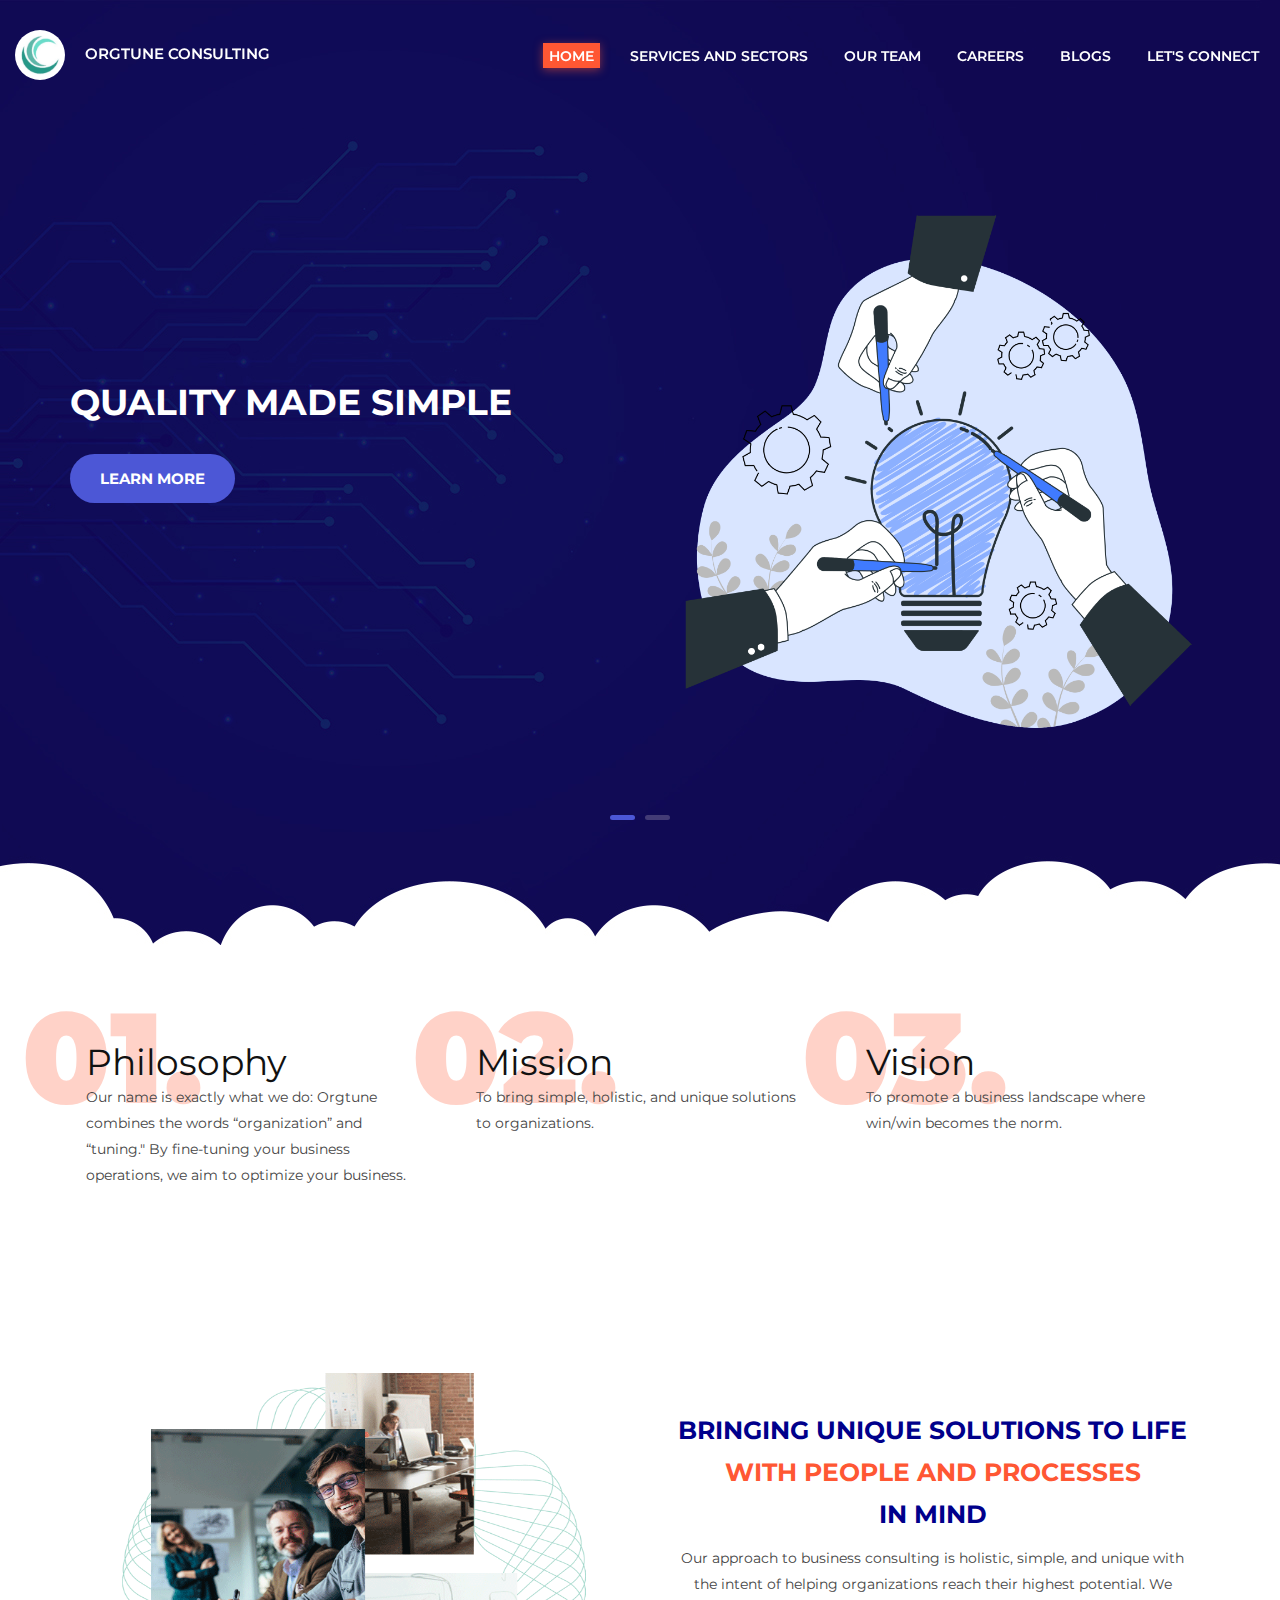
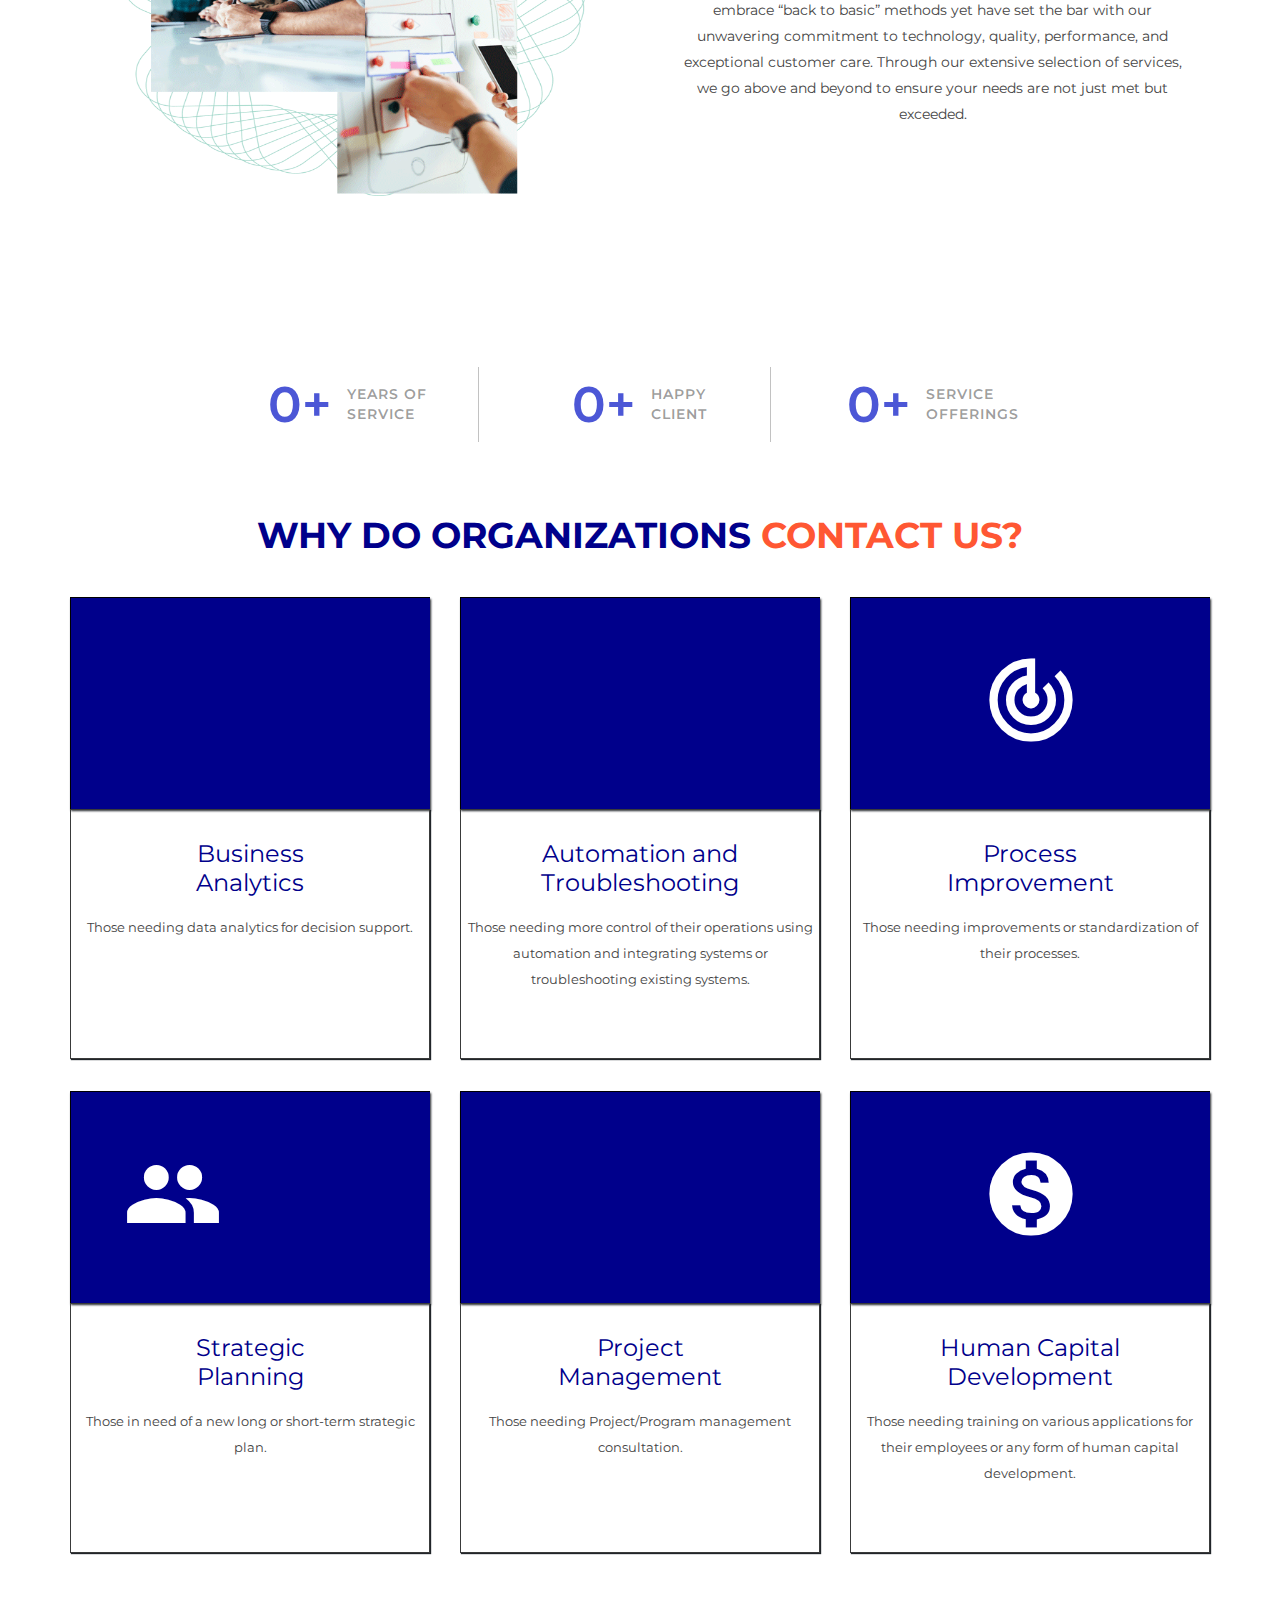
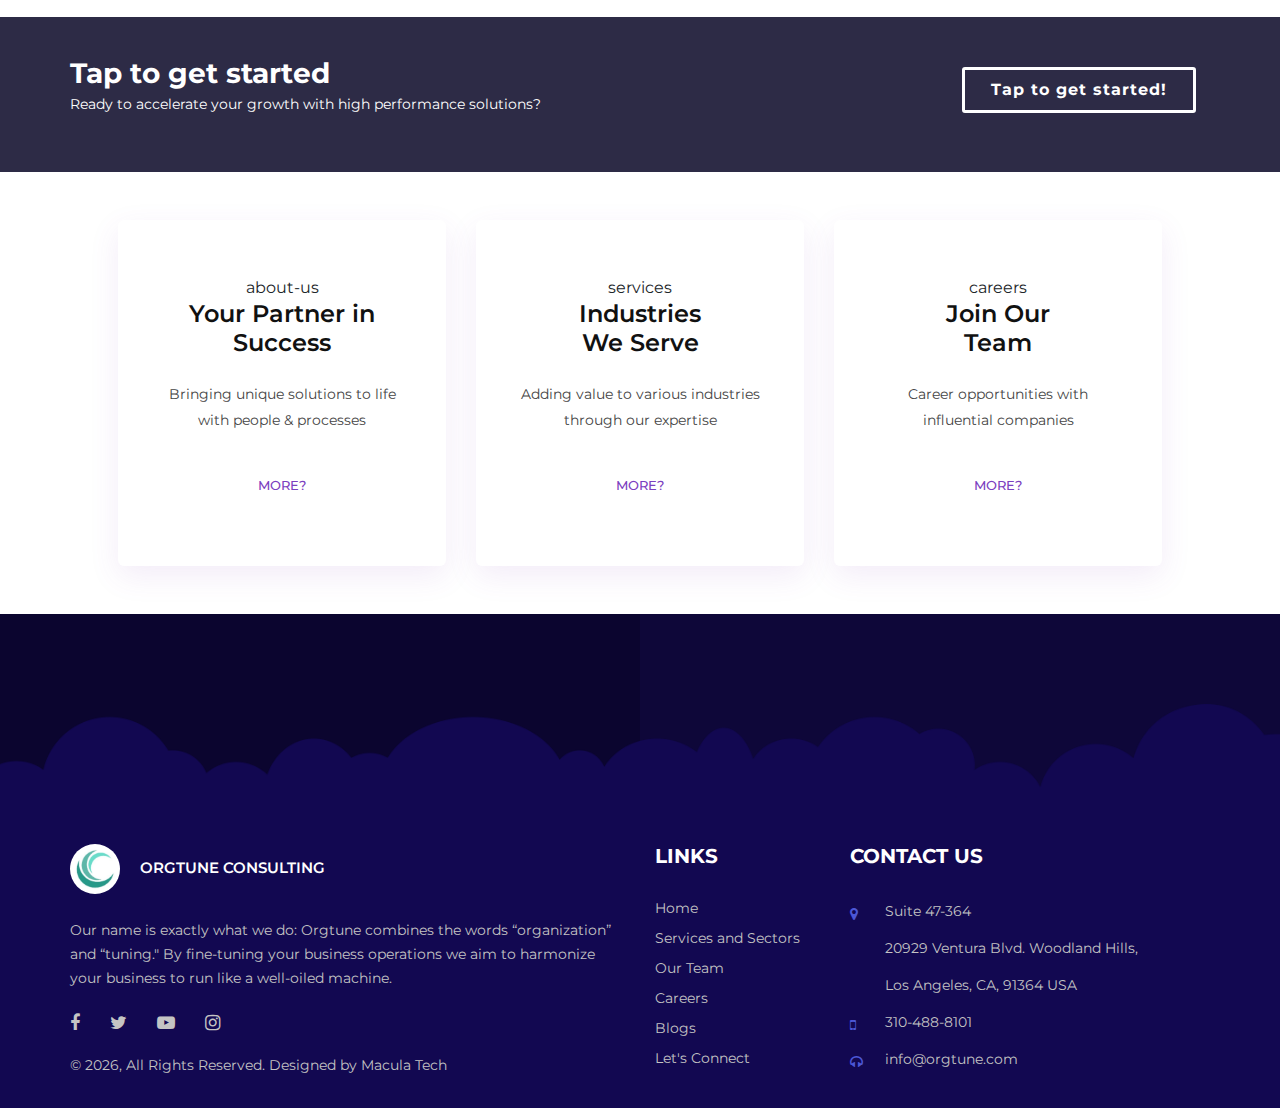
==== index.html @ 77f20c77 "Add files via upload" ====
<!DOCTYPE html>
<html lang="zxx">

<head>
  <meta charset="UTF-8" />
  <meta name="viewport" content="width=device-width, initial-scale=1.0" />
  <meta http-equiv="X-UA-Compatible" content="ie=edge" />
  <title>Home | Orgtune Consulting</title>
  <link rel="canonical" href="https://www.orgtune.com" />
  <link rel="icon" type="image/x-icon" href="/img/favicon.ico">
  <meta property="og:title" content="Home | Orgtune Consulting" />
  <meta property="og:url" content="https://www.orgtune.com" />
  <meta property="og:site_name" content="Orgtune Consulting" />
  <meta property="og:type" content="website" />

  <!-- Google Font -->
  <link href="https://fonts.googleapis.com/css?family=Montserrat:400,500,600,700,800,900&display=swap"
    rel="stylesheet" />
  <link href="https://fonts.googleapis.com/icon?family=Material+Icons" rel="stylesheet">


  <!-- Css Styles -->
  <link rel="stylesheet" href="css/bootstrap.min.css" type="text/css" />
  <link rel="stylesheet" href="css/font-awesome.min.css" type="text/css" />
  <link rel="stylesheet" href="css/elegant-icons.css" type="text/css" />
  <link rel="stylesheet" href="css/flaticon.css" type="text/css" />
  <link rel="stylesheet" href="css/owl.carousel.min.css" type="text/css" />
  <link rel="stylesheet" href="css/slicknav.min.css" type="text/css" />
  <link href="lib/ionicons/css/ionicons.min.css" rel="stylesheet">
  <link rel="stylesheet" href="css/about.css" type="text/css" />
  <link rel="stylesheet" href="css/style2.css" type="text/css" />
</head>

<body>
  <!-- Page Preloder -->
  <div id="preloder">
    <div class="loader"></div>
  </div>

  <!-- Offcanvas Menu Begin -->
  <div class="offcanvas__menu__overlay"></div>
  <div class="offcanvas__menu__wrapper">
    <div class="canvas__close">
      <span class="fa fa-times-circle-o"></span>
    </div>
    <div class="offcanvas__logo">
      <!-- <a href="#"><img src="img/logo.jpg" alt="" /></a> -->
    </div>
    <nav class="offcanvas__menu mobile-menu">
      <ul>
        <li class="active"><a href="/">Home</a></li>
        <!-- <li><a href="./about.html">About</a></li> -->
        <li><a href="./sectors.html">Services and Sectors</a></li>
        <li><a href="./our-team.html">Our Team</a></li>
        <li><a href="./careers.html">Careers</a></li>
        <li><a href="./blogs.html">Blogs</a></li>
        <li><a href="./contact.html">let's connect</a></li>
      </ul>
    </nav>
    <div id="mobile-menu-wrap"></div>
  </div>
  <!-- Offcanvas Menu End -->

  <!-- Header Section Begin -->
  <header class="header-section">
    <div class="custom-container">
      <div class="row">
        <div class="col-lg-4 col-md-5">
          <div class="header__logo">
            <a href="/"><img src="img/logo.jpg" alt="" /></a>
            <span>ORGTUNE CONSULTING</span>
          </div>
        </div>
        <div class="col-lg-8 col-md-7 d-flex align-items-center justify-content-end">
          <nav class="header__menu">
            <ul>
              <li class="active"><a href="/">Home</a></li>
              <!-- <li><a href="./about.html">About</a></li> -->
              <li><a href="./sectors.html">Services and Sectors</a></li>
              <li><a href="./our-team.html">Our Team</a></li>
              <li><a href="./careers.html">Careers</a></li>
              <li><a href="./blogs.html">Blogs</a></li>
              <li><a href="./contact.html">Let's Connect</a></li>
            </ul>
          </nav>
        </div>
      </div>
      <div class="canvas__open">
        <span class="fa fa-bars"></span>
      </div>
    </div>
  </header>
  <!-- Header End -->

  <!-- Hero Section Begin -->
  <section class="hero-section">
    <div class="hero__slider owl-carousel">
      <div class="hero__item set-bg" data-setbg="img/hero/hero-1.jpg">
        <div class="container">
          <div class="row">
            <div class="col-lg-6">
              <div class="hero__text">
                <h2>
                  Quality Made Simple<br />
                </h2>
                <a href="/contact.html" class="primary-btn">Learn More</a>
              </div>
            </div>
            <div class="col-lg-6">
              <div class="hero__img">
                <img src="img/hero/hero-right-2.png" alt="" />
              </div>
            </div>
          </div>
        </div>
      </div>
      <div class="hero__item set-bg" data-setbg="img/hero/hero-1.jpg">
        <div class="container">
          <div class="row">
            <div class="col-lg-6">
              <div class="hero__text">
                <h2>
                  “organization” and ,<br />
                  “tuning"
                </h2>
                <a href="/contact.html" class="primary-btn">Learn More</a>
              </div>
            </div>
            <div class="col-lg-6">
              <div class="hero__img">
                <img src="img/hero/hero-right.png" alt="" />
              </div>
            </div>
          </div>
        </div>
      </div>
    </div>
  </section>
  <!-- Hero Section End -->

  <!-- site section -->
  <section class="site-section">
    <div class="container">
      <div class="row">
        <div class="col-md-6 col-lg-4">
          <div class="p-3 box-with-humber">
            <div class="number-behind">01.</div>
            <h2>Philosophy</h2>
            <p>Our name is exactly what we do: Orgtune combines the words “organization” and “tuning." By fine-tuning
              your business operations, we aim to optimize your business.</p>
          </div>
        </div>

        <div class="col-md-6 col-lg-4">
          <div class="p-3 box-with-humber">
            <div class="number-behind">02.</div>
            <h2>Mission</h2>
            <p>To bring simple, holistic, and unique solutions to organizations.</p>
          </div>
        </div>

        <div class="col-md-6 col-lg-4">
          <div class="p-3 box-with-humber">
            <div class="number-behind">03.</div>
            <h2>Vision</h2>
            <p>To promote a business landscape where win/win becomes the norm.</p>
          </div>
        </div>
      </div>
    </div>
  </section>
  <!-- site section -->

  <!-- #BANNER -->
  <div class="container">
    <div class="row gy-3">
      <div class="col-lg-6 col-md-6 col-sm-12 my-3 ">
        <div class="">

          <div class="card-body">
            <img src="img/about-img/line.png" alt="" srcset="" height="500px" width="500px">
          </div>
        </div>
      </div>
      <div class="col-lg-6 col-md-6 col-sm-12 my-3 mt-5">
        <div class="">

          <div class="card-body mt-5">
            <h3 class="card-title">BRINGING UNIQUE SOLUTIONS TO LIFE</h3>
            <h3 class="card-title"><span> WITH PEOPLE AND PROCESSES</span></h3>
            <h3 class="card-title">IN MIND</h3>
            <p class="mt-3">Our approach to business consulting is holistic, simple, and unique with the intent of
              helping organizations reach their highest potential. We embrace “back to basic” methods yet have set the
              bar with our unwavering commitment to technology, quality, performance, and exceptional customer care.
              Through our extensive selection of services, we go above and beyond to ensure your needs are not just met
              but exceeded.</p>
          </div>
        </div>
      </div>
    </div>
  </div>
  <!-- #BANNER -->

  <!-- features start -->

  <!-- count section -->
  <section class="ftco-counter img" id="section-counter">
    <div class="container">
      <div class="row pt-md-5 d-flex align-items-center justify-content-center">
        <div class="col-md-6 col-lg-3 justify-content-center counter-wrap ftco-animate">
          <div class="block-18 py-md-5 mb-md-4">
            <div class="text text-border d-flex align-items-center justify-content-center">
              <strong class="number" data-number="15">0</strong><strong class="sign">+</strong>
              <span>Years of <br>Service</span>
            </div>
          </div>
        </div>
        <div class="col-md-6 col-lg-3 justify-content-center counter-wrap ftco-animate">
          <div class="block-18 py-md-5 mb-md-4">
            <div class="text text-border d-flex align-items-center justify-content-center">
              <strong class="number" data-number="32">0</strong><strong class="sign">+</strong>
              <span>Happy <br>Client</span>
            </div>
          </div>
        </div>
        <div class="col-md-6 col-lg-3 justify-content-center counter-wrap ftco-animate">
          <div class="block-18 py-md-5 mb-md-4">
            <div class="text d-flex align-items-center justify-content-center">
              <strong class="number" data-number="40">0</strong><strong class="sign">+</strong>
              <span>Service <br>Offerings</span>
            </div>
          </div>
        </div>
      </div>
    </div>
  </section>
  <!-- count section-->

  <!-- end of features -->

  <!-- #WHY US -->
  <div class="container">
    <div class="row">
      <div class="col span-text">
        <h2 class="whyus-heading">WHY DO ORGANIZATIONS<span>CONTACT US?</span></h2><br>
        <!-- <p>Delivering cutting edge solutions to leading organisations</p> -->
      </div>
    </div>
    <div class="row gy-3">
      <div class="col-lg-4 my-3">
        <div class="backg">

          <div class="card-body">
            <span class="material-icons speed">
              shutter_speed
            </span>
          </div>
          <div class="icon mt-5">
            <!-- <i class="material-icons">keyboard_arrow_down</i> -->
          </div>
        </div>


        <div class="content">
          <h2>Business </br>Analytics</h2>
          <p>Those needing data analytics for decision support.
          </p>
        </div>

      </div>

      <div class="col-lg-4 my-3">
        <div class="backg">


          <div class="card-body ">
            <span class="material-icons speed">
              military_tech
            </span>
          </div>
          <div class="icon mt-5">
            <!-- <i class="material-icons">keyboard_arrow_down</i> -->
          </div>

        </div>
        <div class="content">
          <h2>Automation and Troubleshooting</h2>
          <p>
            Those needing more control of their operations using automation and integrating systems or troubleshooting
            existing systems.
          </p>
        </div>

      </div>

      <div class="col-lg-4 my-3">
        <div class="backg">


          <div class="card-body">
            <span class="material-icons speed">
              track_changes
            </span>
          </div>

          <div class="icon mt-5">
            <!-- <i class="material-icons">keyboard_arrow_down</i> -->

          </div>
        </div>
        <div class="content">
          <h2>Process </br> Improvement</h2>
          <p>
            Those needing improvements or standardization of their processes.
          </p>
        </div>

      </div>
    </div>
    <div class="row gy-3">
      <div class="col-lg-4 my-3">
        <div class="backg">

          <div class="card-body">
            <span class="material-icons speed">
              groups_2
            </span>
          </div>
          <div class="icon mt-5">
            <!-- <i class="material-icons">keyboard_arrow_down</i> -->
          </div>


        </div>
        <div class="content">
          <h2>Strategic</br> Planning </h2>
          <p>
            Those in need of a new long or short-term strategic plan.
          </p>
        </div>

      </div>

      <div class="col-lg-4 my-3">
        <div class="backg">


          <div class="card-body ">
            <span class="material-icons speed">
              tips_and_updates
            </span>
          </div>
          <div class="icon mt-5">
            <!-- <i class="material-icons">keyboard_arrow_down</i> -->
          </div>

        </div>
        <div class="content">
          <h2>Project</br> Management </h2>
          <p>
            Those needing Project/Program management consultation.
          </p>
        </div>

      </div>

      <div class="col-lg-4 my-3">
        <div class="backg">


          <div class="card-body">
            <span class="material-icons speed">
              monetization_on
            </span>
          </div>
          <div class="icon mt-5">
            <!-- <i class="material-icons">keyboard_arrow_down</i> -->
          </div>


        </div>
        <div class="content">
          <h2>Human Capital</br> Development</h2>
          <p>
            Those needing training on various applications for their employees or any form of human capital development.
          </p>
        </div>

      </div>
    </div>
  </div><br><br>
  <!-- #WHY US -->


  <!-- call to action start -->
  <section id="call-to-action" class="wow fadeInUp">
    <div class="container">
      <div class="row">
        <div class="col-lg-9 text-center text-lg-left">
          <h3 class="cta-title">Tap to get started</h3>
          <p class="cta-text">Ready to accelerate your growth with high performance solutions?</p>
        </div>
        <div class="col-lg-3 cta-btn-container text-center">
          <a class="cta-btn align-middle" href="/contact.html">Tap to get started!</a>
        </div>
      </div>

    </div>
  </section>
  <!-- #call-to-action -->

  <!-- What We do start-->
  <div class="what-we-do we-padding">
    <div class="container">
      <!-- Section-tittle -->
      <div class="row p-5">
        <div class="col-lg-4 col-md-6 container-box">
          <div class="single-do active text-center mb-30">
            <div class="do-icon">
              <span>about-us</span>
            </div>
            <div class="do-caption">
              <h4>Your Partner in Success</h4>
              <p>Bringing unique solutions to life with people & processes</p>
            </div>
            <div class="do-btn">
              <a href="/">more?</a>
            </div>
          </div>
        </div>
        <div class="col-lg-4 col-md-6 container-box">
          <div class="single-do active text-center mb-30">
            <div class="do-icon">
              <span>services</span>
            </div>
            <div class="do-caption">
              <h4>Industries</br>
                We Serve</h4>
              <p>Adding value to various industries through our expertise</p>
            </div>
            <div class="do-btn">
              <a href="./sectors.html">more?</a>
            </div>
          </div>
        </div>
        <div class="col-lg-4 col-md-6">
          <div class="single-do active text-center mb-30">
            <div class="do-icon">
              <span>careers</span>
            </div>
            <div class="do-caption">
              <h4>Join Our</br> Team</h4>
              <p>Career opportunities with influential companies</p>
            </div>
            <div class="do-btn">
              <a href="/careers.html">more?</a>
            </div>
          </div>
        </div>
      </div>
    </div>
  </div>
  <!-- What We do End-->

  <!-- Footer Section Begin -->
  <footer class="footer-section">
    <div class="footer__top">
    </div>
    </div>
    <div class="footer__text set-bg" data-setbg="img/footer-bg.png">
      <div class="container">
        <div class="row">
          <div class="col-lg-6 col-md-6 col-sm-12">
            <div class="footer__text-about">
              <div class="footer__logo">
                <a href="/"><img src="img/logo.jpg" alt="" /></a>
                <span>ORGTUNE CONSULTING</span>
              </div>
              <p>
                Our name is exactly what we do: Orgtune combines the words
                “organization” and “tuning." By fine-tuning your business
                operations we aim to harmonize your business to run like a
                well-oiled machine.
              </p>
              <div class="footer__social">
                <a href="#"><i class="fa fa-facebook"></i></a>
                <a href="#"><i class="fa fa-twitter"></i></a>
                <a href="#"><i class="fa fa-youtube-play"></i></a>
                <a href="#"><i class="fa fa-instagram"></i></a>
              </div>
              <p class="footer__designed">© <span id="currentYear"></span>, All Rights Reserved. Designed by <a
                  href="http://maculatech.com/" target="_blank">Macula Tech</a></p>
            </div>
          </div>
          <div class="col-lg-2 col-md-6 col-sm-6">
            <div class="footer__text-widget">
              <h5>Links</h5>
              <ul>
                <li><a href="/">Home</a></li>
                <!-- <li><a href="/about.html">About Us</a></li> -->
                <li><a href="./sectors.html">Services and Sectors</a></li>
                <li><a href="./our-team.html">Our Team</a></li>
                <li><a href="./careers.html">Careers</a></li>
                <li><a href="./blogs.html">Blogs</a></li>
                <li><a href="./contact.html">Let's Connect</a></li>
              </ul>
            </div>
          </div>
          <div class="col-lg-4 col-md-6 col-sm-12">
            <div class="footer__text-widget">
              <h5>cONTACT US</h5>
              <ul class="footer__widget-info">
                <li>
                  <span class="fa fa-map-marker"></span>Suite 47-364 <br> 20929 Ventura Blvd. Woodland Hills, <br>
                  Los Angeles, CA, 91364 USA
                </li>
                <li>
                  <span class="fa fa-mobile"></span> 310-488-8101
                </li>
                <li>
                  <span class="fa fa-headphones"></span>
                  info@orgtune.com
                </li>
              </ul>
            </div>
          </div>
        </div>
      </div>
    </div>
  </footer>
  <!-- Footer Section End -->

  <!-- Js Plugins -->
  <script src="js/jquery-3.3.1.min.js"></script>
  <script src="js/bootstrap.min.js"></script>
  <script src="js/jquery.slicknav.js"></script>
  <script src="js/owl.carousel.min.js"></script>
  <script src="js/main1.js"></script>
</body>

</html>
---- css/elegant-icons.css ----
@font-face {
	font-family: 'ElegantIcons';
	src:url('../fonts/ElegantIcons.eot');
	src:url('../fonts/ElegantIcons.eot?#iefix') format('embedded-opentype'),
		url('../fonts/ElegantIcons.woff') format('woff'),
		url('../fonts/ElegantIcons.ttf') format('truetype'),
		url('../fonts/ElegantIcons.svg#ElegantIcons') format('svg');
	font-weight: normal;
	font-style: normal;
}

/* Use the following CSS code if you want to use data attributes for inserting your icons */
[data-icon]:before {
	font-family: 'ElegantIcons';
	content: attr(data-icon);
	speak: none;
	font-weight: normal;
	font-variant: normal;
	text-transform: none;
	line-height: 1;
	-webkit-font-smoothing: antialiased;
	-moz-osx-font-smoothing: grayscale;
}

/* Use the following CSS code if you want to have a class per icon */
/*
Instead of a list of all class selectors,
you can use the generic selector below, but it's slower:
[class*="your-class-prefix"] {
*/
.arrow_up, .arrow_down, .arrow_left, .arrow_right, .arrow_left-up, .arrow_right-up, .arrow_right-down, .arrow_left-down, .arrow-up-down, .arrow_up-down_alt, .arrow_left-right_alt, .arrow_left-right, .arrow_expand_alt2, .arrow_expand_alt, .arrow_condense, .arrow_expand, .arrow_move, .arrow_carrot-up, .arrow_carrot-down, .arrow_carrot-left, .arrow_carrot-right, .arrow_carrot-2up, .arrow_carrot-2down, .arrow_carrot-2left, .arrow_carrot-2right, .arrow_carrot-up_alt2, .arrow_carrot-down_alt2, .arrow_carrot-left_alt2, .arrow_carrot-right_alt2, .arrow_carrot-2up_alt2, .arrow_carrot-2down_alt2, .arrow_carrot-2left_alt2, .arrow_carrot-2right_alt2, .arrow_triangle-up, .arrow_triangle-down, .arrow_triangle-left, .arrow_triangle-right, .arrow_triangle-up_alt2, .arrow_triangle-down_alt2, .arrow_triangle-left_alt2, .arrow_triangle-right_alt2, .arrow_back, .icon_minus-06, .icon_plus, .icon_close, .icon_check, .icon_minus_alt2, .icon_plus_alt2, .icon_close_alt2, .icon_check_alt2, .icon_zoom-out_alt, .icon_zoom-in_alt, .icon_search, .icon_box-empty, .icon_box-selected, .icon_minus-box, .icon_plus-box, .icon_box-checked, .icon_circle-empty, .icon_circle-slelected, .icon_stop_alt2, .icon_stop, .icon_pause_alt2, .icon_pause, .icon_menu, .icon_menu-square_alt2, .icon_menu-circle_alt2, .icon_ul, .icon_ol, .icon_adjust-horiz, .icon_adjust-vert, .icon_document_alt, .icon_documents_alt, .icon_pencil, .icon_pencil-edit_alt, .icon_pencil-edit, .icon_folder-alt, .icon_folder-open_alt, .icon_folder-add_alt, .icon_info_alt, .icon_error-oct_alt, .icon_error-circle_alt, .icon_error-triangle_alt, .icon_question_alt2, .icon_question, .icon_comment_alt, .icon_chat_alt, .icon_vol-mute_alt, .icon_volume-low_alt, .icon_volume-high_alt, .icon_quotations, .icon_quotations_alt2, .icon_clock_alt, .icon_lock_alt, .icon_lock-open_alt, .icon_key_alt, .icon_cloud_alt, .icon_cloud-upload_alt, .icon_cloud-download_alt, .icon_image, .icon_images, .icon_lightbulb_alt, .icon_gift_alt, .icon_house_alt, .icon_genius, .icon_mobile, .icon_tablet, .icon_laptop, .icon_desktop, .icon_camera_alt, .icon_mail_alt, .icon_cone_alt, .icon_ribbon_alt, .icon_bag_alt, .icon_creditcard, .icon_cart_alt, .icon_paperclip, .icon_tag_alt, .icon_tags_alt, .icon_trash_alt, .icon_cursor_alt, .icon_mic_alt, .icon_compass_alt, .icon_pin_alt, .icon_pushpin_alt, .icon_map_alt, .icon_drawer_alt, .icon_toolbox_alt, .icon_book_alt, .icon_calendar, .icon_film, .icon_table, .icon_contacts_alt, .icon_headphones, .icon_lifesaver, .icon_piechart, .icon_refresh, .icon_link_alt, .icon_link, .icon_loading, .icon_blocked, .icon_archive_alt, .icon_heart_alt, .icon_star_alt, .icon_star-half_alt, .icon_star, .icon_star-half, .icon_tools, .icon_tool, .icon_cog, .icon_cogs, .arrow_up_alt, .arrow_down_alt, .arrow_left_alt, .arrow_right_alt, .arrow_left-up_alt, .arrow_right-up_alt, .arrow_right-down_alt, .arrow_left-down_alt, .arrow_condense_alt, .arrow_expand_alt3, .arrow_carrot_up_alt, .arrow_carrot-down_alt, .arrow_carrot-left_alt, .arrow_carrot-right_alt, .arrow_carrot-2up_alt, .arrow_carrot-2dwnn_alt, .arrow_carrot-2left_alt, .arrow_carrot-2right_alt, .arrow_triangle-up_alt, .arrow_triangle-down_alt, .arrow_triangle-left_alt, .arrow_triangle-right_alt, .icon_minus_alt, .icon_plus_alt, .icon_close_alt, .icon_check_alt, .icon_zoom-out, .icon_zoom-in, .icon_stop_alt, .icon_menu-square_alt, .icon_menu-circle_alt, .icon_document, .icon_documents, .icon_pencil_alt, .icon_folder, .icon_folder-open, .icon_folder-add, .icon_folder_upload, .icon_folder_download, .icon_info, .icon_error-circle, .icon_error-oct, .icon_error-triangle, .icon_question_alt, .icon_comment, .icon_chat, .icon_vol-mute, .icon_volume-low, .icon_volume-high, .icon_quotations_alt, .icon_clock, .icon_lock, .icon_lock-open, .icon_key, .icon_cloud, .icon_cloud-upload, .icon_cloud-download, .icon_lightbulb, .icon_gift, .icon_house, .icon_camera, .icon_mail, .icon_cone, .icon_ribbon, .icon_bag, .icon_cart, .icon_tag, .icon_tags, .icon_trash, .icon_cursor, .icon_mic, .icon_compass, .icon_pin, .icon_pushpin, .icon_map, .icon_drawer, .icon_toolbox, .icon_book, .icon_contacts, .icon_archive, .icon_heart, .icon_profile, .icon_group, .icon_grid-2x2, .icon_grid-3x3, .icon_music, .icon_pause_alt, .icon_phone, .icon_upload, .icon_download, .social_facebook, .social_twitter, .social_pinterest, .social_googleplus, .social_tumblr, .social_tumbleupon, .social_wordpress, .social_instagram, .social_dribbble, .social_vimeo, .social_linkedin, .social_rss, .social_deviantart, .social_share, .social_myspace, .social_skype, .social_youtube, .social_picassa, .social_googledrive, .social_flickr, .social_blogger, .social_spotify, .social_delicious, .social_facebook_circle, .social_twitter_circle, .social_pinterest_circle, .social_googleplus_circle, .social_tumblr_circle, .social_stumbleupon_circle, .social_wordpress_circle, .social_instagram_circle, .social_dribbble_circle, .social_vimeo_circle, .social_linkedin_circle, .social_rss_circle, .social_deviantart_circle, .social_share_circle, .social_myspace_circle, .social_skype_circle, .social_youtube_circle, .social_picassa_circle, .social_googledrive_alt2, .social_flickr_circle, .social_blogger_circle, .social_spotify_circle, .social_delicious_circle, .social_facebook_square, .social_twitter_square, .social_pinterest_square, .social_googleplus_square, .social_tumblr_square, .social_stumbleupon_square, .social_wordpress_square, .social_instagram_square, .social_dribbble_square, .social_vimeo_square, .social_linkedin_square, .social_rss_square, .social_deviantart_square, .social_share_square, .social_myspace_square, .social_skype_square, .social_youtube_square, .social_picassa_square, .social_googledrive_square, .social_flickr_square, .social_blogger_square, .social_spotify_square, .social_delicious_square, .icon_printer, .icon_calulator, .icon_building, .icon_floppy, .icon_drive, .icon_search-2, .icon_id, .icon_id-2, .icon_puzzle, .icon_like, .icon_dislike, .icon_mug, .icon_currency, .icon_wallet, .icon_pens, .icon_easel, .icon_flowchart, .icon_datareport, .icon_briefcase, .icon_shield, .icon_percent, .icon_globe, .icon_globe-2, .icon_target, .icon_hourglass, .icon_balance, .icon_rook, .icon_printer-alt, .icon_calculator_alt, .icon_building_alt, .icon_floppy_alt, .icon_drive_alt, .icon_search_alt, .icon_id_alt, .icon_id-2_alt, .icon_puzzle_alt, .icon_like_alt, .icon_dislike_alt, .icon_mug_alt, .icon_currency_alt, .icon_wallet_alt, .icon_pens_alt, .icon_easel_alt, .icon_flowchart_alt, .icon_datareport_alt, .icon_briefcase_alt, .icon_shield_alt, .icon_percent_alt, .icon_globe_alt, .icon_clipboard {
	font-family: 'ElegantIcons';
	speak: none;
	font-style: normal;
	font-weight: normal;
	font-variant: normal;
	text-transform: none;
	line-height: 1;
	-webkit-font-smoothing: antialiased;
}
.arrow_up:before {
	content: "\21";
}
.arrow_down:before {
	content: "\22";
}
.arrow_left:before {
	content: "\23";
}
.arrow_right:before {
	content: "\24";
}
.arrow_left-up:before {
	content: "\25";
}
.arrow_right-up:before {
	content: "\26";
}
.arrow_right-down:before {
	content: "\27";
}
.arrow_left-down:before {
	content: "\28";
}
.arrow-up-down:before {
	content: "\29";
}
.arrow_up-down_alt:before {
	content: "\2a";
}
.arrow_left-right_alt:before {
	content: "\2b";
}
.arrow_left-right:before {
	content: "\2c";
}
.arrow_expand_alt2:before {
	content: "\2d";
}
.arrow_expand_alt:before {
	content: "\2e";
}
.arrow_condense:before {
	content: "\2f";
}
.arrow_expand:before {
	content: "\30";
}
.arrow_move:before {
	content: "\31";
}
.arrow_carrot-up:before {
	content: "\32";
}
.arrow_carrot-down:before {
	content: "\33";
}
.arrow_carrot-left:before {
	content: "\34";
}
.arrow_carrot-right:before {
	content: "\35";
}
.arrow_carrot-2up:before {
	content: "\36";
}
.arrow_carrot-2down:before {
	content: "\37";
}
.arrow_carrot-2left:before {
	content: "\38";
}
.arrow_carrot-2right:before {
	content: "\39";
}
.arrow_carrot-up_alt2:before {
	content: "\3a";
}
.arrow_carrot-down_alt2:before {
	content: "\3b";
}
.arrow_carrot-left_alt2:before {
	content: "\3c";
}
.arrow_carrot-right_alt2:before {
	content: "\3d";
}
.arrow_carrot-2up_alt2:before {
	content: "\3e";
}
.arrow_carrot-2down_alt2:before {
	content: "\3f";
}
.arrow_carrot-2left_alt2:before {
	content: "\40";
}
.arrow_carrot-2right_alt2:before {
	content: "\41";
}
.arrow_triangle-up:before {
	content: "\42";
}
.arrow_triangle-down:before {
	content: "\43";
}
.arrow_triangle-left:before {
	content: "\44";
}
.arrow_triangle-right:before {
	content: "\45";
}
.arrow_triangle-up_alt2:before {
	content: "\46";
}
.arrow_triangle-down_alt2:before {
	content: "\47";
}
.arrow_triangle-left_alt2:before {
	content: "\48";
}
.arrow_triangle-right_alt2:before {
	content: "\49";
}
.arrow_back:before {
	content: "\4a";
}
.icon_minus-06:before {
	content: "\4b";
}
.icon_plus:before {
	content: "\4c";
}
.icon_close:before {
	content: "\4d";
}
.icon_check:before {
	content: "\4e";
}
.icon_minus_alt2:before {
	content: "\4f";
}
.icon_plus_alt2:before {
	content: "\50";
}
.icon_close_alt2:before {
	content: "\51";
}
.icon_check_alt2:before {
	content: "\52";
}
.icon_zoom-out_alt:before {
	content: "\53";
}
.icon_zoom-in_alt:before {
	content: "\54";
}
.icon_search:before {
	content: "\55";
}
.icon_box-empty:before {
	content: "\56";
}
.icon_box-selected:before {
	content: "\57";
}
.icon_minus-box:before {
	content: "\58";
}
.icon_plus-box:before {
	content: "\59";
}
.icon_box-checked:before {
	content: "\5a";
}
.icon_circle-empty:before {
	content: "\5b";
}
.icon_circle-slelected:before {
	content: "\5c";
}
.icon_stop_alt2:before {
	content: "\5d";
}
.icon_stop:before {
	content: "\5e";
}
.icon_pause_alt2:before {
	content: "\5f";
}
.icon_pause:before {
	content: "\60";
}
.icon_menu:before {
	content: "\61";
}
.icon_menu-square_alt2:before {
	content: "\62";
}
.icon_menu-circle_alt2:before {
	content: "\63";
}
.icon_ul:before {
	content: "\64";
}
.icon_ol:before {
	content: "\65";
}
.icon_adjust-horiz:before {
	content: "\66";
}
.icon_adjust-vert:before {
	content: "\67";
}
.icon_document_alt:before {
	content: "\68";
}
.icon_documents_alt:before {
	content: "\69";
}
.icon_pencil:before {
	content: "\6a";
}
.icon_pencil-edit_alt:before {
	content: "\6b";
}
.icon_pencil-edit:before {
	content: "\6c";
}
.icon_folder-alt:before {
	content: "\6d";
}
.icon_folder-open_alt:before {
	content: "\6e";
}
.icon_folder-add_alt:before {
	content: "\6f";
}
.icon_info_alt:before {
	content: "\70";
}
.icon_error-oct_alt:before {
	content: "\71";
}
.icon_error-circle_alt:before {
	content: "\72";
}
.icon_error-triangle_alt:before {
	content: "\73";
}
.icon_question_alt2:before {
	content: "\74";
}
.icon_question:before {
	content: "\75";
}
.icon_comment_alt:before {
	content: "\76";
}
.icon_chat_alt:before {
	content: "\77";
}
.icon_vol-mute_alt:before {
	content: "\78";
}
.icon_volume-low_alt:before {
	content: "\79";
}
.icon_volume-high_alt:before {
	content: "\7a";
}
.icon_quotations:before {
	content: "\7b";
}
.icon_quotations_alt2:before {
	content: "\7c";
}
.icon_clock_alt:before {
	content: "\7d";
}
.icon_lock_alt:before {
	content: "\7e";
}
.icon_lock-open_alt:before {
	content: "\e000";
}
.icon_key_alt:before {
	content: "\e001";
}
.icon_cloud_alt:before {
	content: "\e002";
}
.icon_cloud-upload_alt:before {
	content: "\e003";
}
.icon_cloud-download_alt:before {
	content: "\e004";
}
.icon_image:before {
	content: "\e005";
}
.icon_images:before {
	content: "\e006";
}
.icon_lightbulb_alt:before {
	content: "\e007";
}
.icon_gift_alt:before {
	content: "\e008";
}
.icon_house_alt:before {
	content: "\e009";
}
.icon_genius:before {
	content: "\e00a";
}
.icon_mobile:before {
	content: "\e00b";
}
.icon_tablet:before {
	content: "\e00c";
}
.icon_laptop:before {
	content: "\e00d";
}
.icon_desktop:before {
	content: "\e00e";
}
.icon_camera_alt:before {
	content: "\e00f";
}
.icon_mail_alt:before {
	content: "\e010";
}
.icon_cone_alt:before {
	content: "\e011";
}
.icon_ribbon_alt:before {
	content: "\e012";
}
.icon_bag_alt:before {
	content: "\e013";
}
.icon_creditcard:before {
	content: "\e014";
}
.icon_cart_alt:before {
	content: "\e015";
}
.icon_paperclip:before {
	content: "\e016";
}
.icon_tag_alt:before {
	content: "\e017";
}
.icon_tags_alt:before {
	content: "\e018";
}
.icon_trash_alt:before {
	content: "\e019";
}
.icon_cursor_alt:before {
	content: "\e01a";
}
.icon_mic_alt:before {
	content: "\e01b";
}
.icon_compass_alt:before {
	content: "\e01c";
}
.icon_pin_alt:before {
	content: "\e01d";
}
.icon_pushpin_alt:before {
	content: "\e01e";
}
.icon_map_alt:before {
	content: "\e01f";
}
.icon_drawer_alt:before {
	content: "\e020";
}
.icon_toolbox_alt:before {
	content: "\e021";
}
.icon_book_alt:before {
	content: "\e022";
}
.icon_calendar:before {
	content: "\e023";
}
.icon_film:before {
	content: "\e024";
}
.icon_table:before {
	content: "\e025";
}
.icon_contacts_alt:before {
	content: "\e026";
}
.icon_headphones:before {
	content: "\e027";
}
.icon_lifesaver:before {
	content: "\e028";
}
.icon_piechart:before {
	content: "\e029";
}
.icon_refresh:before {
	content: "\e02a";
}
.icon_link_alt:before {
	content: "\e02b";
}
.icon_link:before {
	content: "\e02c";
}
.icon_loading:before {
	content: "\e02d";
}
.icon_blocked:before {
	content: "\e02e";
}
.icon_archive_alt:before {
	content: "\e02f";
}
.icon_heart_alt:before {
	content: "\e030";
}
.icon_star_alt:before {
	content: "\e031";
}
.icon_star-half_alt:before {
	content: "\e032";
}
.icon_star:before {
	content: "\e033";
}
.icon_star-half:before {
	content: "\e034";
}
.icon_tools:before {
	content: "\e035";
}
.icon_tool:before {
	content: "\e036";
}
.icon_cog:before {
	content: "\e037";
}
.icon_cogs:before {
	content: "\e038";
}
.arrow_up_alt:before {
	content: "\e039";
}
.arrow_down_alt:before {
	content: "\e03a";
}
.arrow_left_alt:before {
	content: "\e03b";
}
.arrow_right_alt:before {
	content: "\e03c";
}
.arrow_left-up_alt:before {
	content: "\e03d";
}
.arrow_right-up_alt:before {
	content: "\e03e";
}
.arrow_right-down_alt:before {
	content: "\e03f";
}
.arrow_left-down_alt:before {
	content: "\e040";
}
.arrow_condense_alt:before {
	content: "\e041";
}
.arrow_expand_alt3:before {
	content: "\e042";
}
.arrow_carrot_up_alt:before {
	content: "\e043";
}
.arrow_carrot-down_alt:before {
	content: "\e044";
}
.arrow_carrot-left_alt:before {
	content: "\e045";
}
.arrow_carrot-right_alt:before {
	content: "\e046";
}
.arrow_carrot-2up_alt:before {
	content: "\e047";
}
.arrow_carrot-2dwnn_alt:before {
	content: "\e048";
}
.arrow_carrot-2left_alt:before {
	content: "\e049";
}
.arrow_carrot-2right_alt:before {
	content: "\e04a";
}
.arrow_triangle-up_alt:before {
	content: "\e04b";
}
.arrow_triangle-down_alt:before {
	content: "\e04c";
}
.arrow_triangle-left_alt:before {
	content: "\e04d";
}
.arrow_triangle-right_alt:before {
	content: "\e04e";
}
.icon_minus_alt:before {
	content: "\e04f";
}
.icon_plus_alt:before {
	content: "\e050";
}
.icon_close_alt:before {
	content: "\e051";
}
.icon_check_alt:before {
	content: "\e052";
}
.icon_zoom-out:before {
	content: "\e053";
}
.icon_zoom-in:before {
	content: "\e054";
}
.icon_stop_alt:before {
	content: "\e055";
}
.icon_menu-square_alt:before {
	content: "\e056";
}
.icon_menu-circle_alt:before {
	content: "\e057";
}
.icon_document:before {
	content: "\e058";
}
.icon_documents:before {
	content: "\e059";
}
.icon_pencil_alt:before {
	content: "\e05a";
}
.icon_folder:before {
	content: "\e05b";
}
.icon_folder-open:before {
	content: "\e05c";
}
.icon_folder-add:before {
	content: "\e05d";
}
.icon_folder_upload:before {
	content: "\e05e";
}
.icon_folder_download:before {
	content: "\e05f";
}
.icon_info:before {
	content: "\e060";
}
.icon_error-circle:before {
	content: "\e061";
}
.icon_error-oct:before {
	content: "\e062";
}
.icon_error-triangle:before {
	content: "\e063";
}
.icon_question_alt:before {
	content: "\e064";
}
.icon_comment:before {
	content: "\e065";
}
.icon_chat:before {
	content: "\e066";
}
.icon_vol-mute:before {
	content: "\e067";
}
.icon_volume-low:before {
	content: "\e068";
}
.icon_volume-high:before {
	content: "\e069";
}
.icon_quotations_alt:before {
	content: "\e06a";
}
.icon_clock:before {
	content: "\e06b";
}
.icon_lock:before {
	content: "\e06c";
}
.icon_lock-open:before {
	content: "\e06d";
}
.icon_key:before {
	content: "\e06e";
}
.icon_cloud:before {
	content: "\e06f";
}
.icon_cloud-upload:before {
	content: "\e070";
}
.icon_cloud-download:before {
	content: "\e071";
}
.icon_lightbulb:before {
	content: "\e072";
}
.icon_gift:before {
	content: "\e073";
}
.icon_house:before {
	content: "\e074";
}
.icon_camera:before {
	content: "\e075";
}
.icon_mail:before {
	content: "\e076";
}
.icon_cone:before {
	content: "\e077";
}
.icon_ribbon:before {
	content: "\e078";
}
.icon_bag:before {
	content: "\e079";
}
.icon_cart:before {
	content: "\e07a";
}
.icon_tag:before {
	content: "\e07b";
}
.icon_tags:before {
	content: "\e07c";
}
.icon_trash:before {
	content: "\e07d";
}
.icon_cursor:before {
	content: "\e07e";
}
.icon_mic:before {
	content: "\e07f";
}
.icon_compass:before {
	content: "\e080";
}
.icon_pin:before {
	content: "\e081";
}
.icon_pushpin:before {
	content: "\e082";
}
.icon_map:before {
	content: "\e083";
}
.icon_drawer:before {
	content: "\e084";
}
.icon_toolbox:before {
	content: "\e085";
}
.icon_book:before {
	content: "\e086";
}
.icon_contacts:before {
	content: "\e087";
}
.icon_archive:before {
	content: "\e088";
}
.icon_heart:before {
	content: "\e089";
}
.icon_profile:before {
	content: "\e08a";
}
.icon_group:before {
	content: "\e08b";
}
.icon_grid-2x2:before {
	content: "\e08c";
}
.icon_grid-3x3:before {
	content: "\e08d";
}
.icon_music:before {
	content: "\e08e";
}
.icon_pause_alt:before {
	content: "\e08f";
}
.icon_phone:before {
	content: "\e090";
}
.icon_upload:before {
	content: "\e091";
}
.icon_download:before {
	content: "\e092";
}
.social_facebook:before {
	content: "\e093";
}
.social_twitter:before {
	content: "\e094";
}
.social_pinterest:before {
	content: "\e095";
}
.social_googleplus:before {
	content: "\e096";
}
.social_tumblr:before {
	content: "\e097";
}
.social_tumbleupon:before {
	content: "\e098";
}
.social_wordpress:before {
	content: "\e099";
}
.social_instagram:before {
	content: "\e09a";
}
.social_dribbble:before {
	content: "\e09b";
}
.social_vimeo:before {
	content: "\e09c";
}
.social_linkedin:before {
	content: "\e09d";
}
.social_rss:before {
	content: "\e09e";
}
.social_deviantart:before {
	content: "\e09f";
}
.social_share:before {
	content: "\e0a0";
}
.social_myspace:before {
	content: "\e0a1";
}
.social_skype:before {
	content: "\e0a2";
}
.social_youtube:before {
	content: "\e0a3";
}
.social_picassa:before {
	content: "\e0a4";
}
.social_googledrive:before {
	content: "\e0a5";
}
.social_flickr:before {
	content: "\e0a6";
}
.social_blogger:before {
	content: "\e0a7";
}
.social_spotify:before {
	content: "\e0a8";
}
.social_delicious:before {
	content: "\e0a9";
}
.social_facebook_circle:before {
	content: "\e0aa";
}
.social_twitter_circle:before {
	content: "\e0ab";
}
.social_pinterest_circle:before {
	content: "\e0ac";
}
.social_googleplus_circle:before {
	content: "\e0ad";
}
.social_tumblr_circle:before {
	content: "\e0ae";
}
.social_stumbleupon_circle:before {
	content: "\e0af";
}
.social_wordpress_circle:before {
	content: "\e0b0";
}
.social_instagram_circle:before {
	content: "\e0b1";
}
.social_dribbble_circle:before {
	content: "\e0b2";
}
.social_vimeo_circle:before {
	content: "\e0b3";
}
.social_linkedin_circle:before {
	content: "\e0b4";
}
.social_rss_circle:before {
	content: "\e0b5";
}
.social_deviantart_circle:before {
	content: "\e0b6";
}
.social_share_circle:before {
	content: "\e0b7";
}
.social_myspace_circle:before {
	content: "\e0b8";
}
.social_skype_circle:before {
	content: "\e0b9";
}
.social_youtube_circle:before {
	content: "\e0ba";
}
.social_picassa_circle:before {
	content: "\e0bb";
}
.social_googledrive_alt2:before {
	content: "\e0bc";
}
.social_flickr_circle:before {
	content: "\e0bd";
}
.social_blogger_circle:before {
	content: "\e0be";
}
.social_spotify_circle:before {
	content: "\e0bf";
}
.social_delicious_circle:before {
	content: "\e0c0";
}
.social_facebook_square:before {
	content: "\e0c1";
}
.social_twitter_square:before {
	content: "\e0c2";
}
.social_pinterest_square:before {
	content: "\e0c3";
}
.social_googleplus_square:before {
	content: "\e0c4";
}
.social_tumblr_square:before {
	content: "\e0c5";
}
.social_stumbleupon_square:before {
	content: "\e0c6";
}
.social_wordpress_square:before {
	content: "\e0c7";
}
.social_instagram_square:before {
	content: "\e0c8";
}
.social_dribbble_square:before {
	content: "\e0c9";
}
.social_vimeo_square:before {
	content: "\e0ca";
}
.social_linkedin_square:before {
	content: "\e0cb";
}
.social_rss_square:before {
	content: "\e0cc";
}
.social_deviantart_square:before {
	content: "\e0cd";
}
.social_share_square:before {
	content: "\e0ce";
}
.social_myspace_square:before {
	content: "\e0cf";
}
.social_skype_square:before {
	content: "\e0d0";
}
.social_youtube_square:before {
	content: "\e0d1";
}
.social_picassa_square:before {
	content: "\e0d2";
}
.social_googledrive_square:before {
	content: "\e0d3";
}
.social_flickr_square:before {
	content: "\e0d4";
}
.social_blogger_square:before {
	content: "\e0d5";
}
.social_spotify_square:before {
	content: "\e0d6";
}
.social_delicious_square:before {
	content: "\e0d7";
}
.icon_printer:before {
	content: "\e103";
}
.icon_calulator:before {
	content: "\e0ee";
}
.icon_building:before {
	content: "\e0ef";
}
.icon_floppy:before {
	content: "\e0e8";
}
.icon_drive:before {
	content: "\e0ea";
}
.icon_search-2:before {
	content: "\e101";
}
.icon_id:before {
	content: "\e107";
}
.icon_id-2:before {
	content: "\e108";
}
.icon_puzzle:before {
	content: "\e102";
}
.icon_like:before {
	content: "\e106";
}
.icon_dislike:before {
	content: "\e0eb";
}
.icon_mug:before {
	content: "\e105";
}
.icon_currency:before {
	content: "\e0ed";
}
.icon_wallet:before {
	content: "\e100";
}
.icon_pens:before {
	content: "\e104";
}
.icon_easel:before {
	content: "\e0e9";
}
.icon_flowchart:before {
	content: "\e109";
}
.icon_datareport:before {
	content: "\e0ec";
}
.icon_briefcase:before {
	content: "\e0fe";
}
.icon_shield:before {
	content: "\e0f6";
}
.icon_percent:before {
	content: "\e0fb";
}
.icon_globe:before {
	content: "\e0e2";
}
.icon_globe-2:before {
	content: "\e0e3";
}
.icon_target:before {
	content: "\e0f5";
}
.icon_hourglass:before {
	content: "\e0e1";
}
.icon_balance:before {
	content: "\e0ff";
}
.icon_rook:before {
	content: "\e0f8";
}
.icon_printer-alt:before {
	content: "\e0fa";
}
.icon_calculator_alt:before {
	content: "\e0e7";
}
.icon_building_alt:before {
	content: "\e0fd";
}
.icon_floppy_alt:before {
	content: "\e0e4";
}
.icon_drive_alt:before {
	content: "\e0e5";
}
.icon_search_alt:before {
	content: "\e0f7";
}
.icon_id_alt:before {
	content: "\e0e0";
}
.icon_id-2_alt:before {
	content: "\e0fc";
}
.icon_puzzle_alt:before {
	content: "\e0f9";
}
.icon_like_alt:before {
	content: "\e0dd";
}
.icon_dislike_alt:before {
	content: "\e0f1";
}
.icon_mug_alt:before {
	content: "\e0dc";
}
.icon_currency_alt:before {
	content: "\e0f3";
}
.icon_wallet_alt:before {
	content: "\e0d8";
}
.icon_pens_alt:before {
	content: "\e0db";
}
.icon_easel_alt:before {
	content: "\e0f0";
}
.icon_flowchart_alt:before {
	content: "\e0df";
}
.icon_datareport_alt:before {
	content: "\e0f2";
}
.icon_briefcase_alt:before {
	content: "\e0f4";
}
.icon_shield_alt:before {
	content: "\e0d9";
}
.icon_percent_alt:before {
	content: "\e0da";
}
.icon_globe_alt:before {
	content: "\e0de";
}
.icon_clipboard:before {
	content: "\e0e6";
}


	.glyph {
		float: left;
		text-align: center;
		padding: .75em;
		margin: .4em 1.5em .75em 0;
		width: 6em;
text-shadow: none;
	}
        .glyph_big {
        font-size: 128px;
        color: #59c5dc;
        float: left;
        margin-right: 20px;
        }

        .glyph div { padding-bottom: 10px;}

	.glyph input {
		font-family: consolas, monospace;
		font-size: 12px;
		width: 100%;
		text-align: center;
		border: 0;
		box-shadow: 0 0 0 1px #ccc;
		padding: .2em;
                -moz-border-radius: 5px;
                -webkit-border-radius: 5px;
	}
	.centered {
		margin-left: auto;
		margin-right: auto;
	}
	.glyph .fs1 {
		font-size: 2em;
	}
---- css/flaticon.css ----
/*
  	Flaticon icon font: Flaticon
  	Creation date: 17/01/2019 08:45
  	*/

@font-face {
  font-family: "Flaticon";
  src: url("../fonts/Flaticon.eot");
  src: url("../fonts/Flaticon.eot?#iefix") format("embedded-opentype"),
       url("../fonts/Flaticon.woff") format("woff"),
       url("../fonts/Flaticon.ttf") format("truetype"),
       url("../fonts/Flaticon.svg#Flaticon") format("svg");
  font-weight: normal;
  font-style: normal;
}

@media screen and (-webkit-min-device-pixel-ratio:0) {
  @font-face {
    font-family: "Flaticon";
    src: url("../fonts/Flaticon.svg#Flaticon") format("svg");
  }
}

[class^="flaticon-"]:before, [class*=" flaticon-"]:before,
[class^="flaticon-"]:after, [class*=" flaticon-"]:after {   
  font-family: Flaticon;
  font-size: 20px;
  font-style: normal;
  margin-left: 0;
}

.flaticon-001-volume:before { content: "\f100"; }
.flaticon-002-cloud-storage:before { content: "\f101"; }
.flaticon-003-network:before { content: "\f102"; }
.flaticon-004-battery:before { content: "\f103"; }
.flaticon-005-smartphone:before { content: "\f104"; }
.flaticon-006-camera:before { content: "\f105"; }
.flaticon-007-processor:before { content: "\f106"; }
.flaticon-008-cloud-computing:before { content: "\f107"; }
.flaticon-009-cloud-storage-1:before { content: "\f108"; }
.flaticon-010-cloud-storage-2:before { content: "\f109"; }
.flaticon-011-graphic-design:before { content: "\f10a"; }
.flaticon-012-computer:before { content: "\f10b"; }
.flaticon-013-server:before { content: "\f10c"; }
.flaticon-014-headphones:before { content: "\f10d"; }
.flaticon-015-fingerprint:before { content: "\f10e"; }
.flaticon-016-flash-drive:before { content: "\f10f"; }
.flaticon-017-computer-1:before { content: "\f110"; }
.flaticon-018-hard-drive:before { content: "\f111"; }
.flaticon-019-ethernet:before { content: "\f112"; }
.flaticon-020-memory-card:before { content: "\f113"; }
.flaticon-021-ui:before { content: "\f114"; }
.flaticon-022-microphone:before { content: "\f115"; }
.flaticon-023-smartphone-1:before { content: "\f116"; }
.flaticon-024-mouse:before { content: "\f117"; }
.flaticon-025-network-1:before { content: "\f118"; }
.flaticon-026-cloud-storage-3:before { content: "\f119"; }
.flaticon-027-computer-2:before { content: "\f11a"; }
.flaticon-028-location:before { content: "\f11b"; }
.flaticon-029-plug:before { content: "\f11c"; }
.flaticon-030-server-1:before { content: "\f11d"; }
.flaticon-031-computer-3:before { content: "\f11e"; }
.flaticon-032-smartphone-2:before { content: "\f11f"; }
.flaticon-033-smartphone-3:before { content: "\f120"; }
.flaticon-034-speaker:before { content: "\f121"; }
.flaticon-035-wifi:before { content: "\f122"; }
.flaticon-036-programming:before { content: "\f123"; }
---- css/about.css ----
.card-body h3 {
  color: darkblue;
  font-weight: bold;
  font-size: 25px;
}

.card-body span {
  color: #ff5733;
}

.span-text h2 {
  text-align: center;
  color: darkblue;
  font-weight: bold;
}

.span-text span {
  color: #ff5733;
  padding-left: 10px;
}

.span-text p {
  text-align: center;
  margin-top: 10px;
  color: rgb(103, 103, 103);
}

.card-body {
  text-align: center;
  justify-content: center;
}

.card-body .speed {
  font-size: 100px;
  color: white;
}
.icon {
  border-radius: 50%;
  float: right;
}

.icon .material-icons {
  margin-top: 20px;
  font-size: 45px;
  height: 55px;
  width: 55px;

  border-radius: 50%;
  margin-right: 20px;
  color: white;
  background-color: darkblue;
}
.icon .material-icons:hover {
  background-color: #ff5733;
  transition: 1s;
}
.backg {
  background-color: darkblue;
  align-items: center;
  justify-content: center;
  padding: 2rem;
}
.backg {
  text-align: center;
  justify-content: center;
  border-top: 1px solid black;
  border-left: 1px solid black;
  border-right: 1px black;
  box-shadow: 1px 2px 2px;
}

.backg:hover {
  background-color: #ff5733;
  transition: 1s;
}
.content h2 {
  text-align: center;
  color: darkblue;
  margin-top: 30px;
  font-size: 1.5rem;
}
.content {
  border: 1px solid rgb(57, 58, 58);

  height: 250px;
  box-shadow: 1px 1px 1px;
}
.content p {
  text-align: center;
  font-size: 13px;
  margin-top: 1rem;
}
.container-sm {
  text-align: center;
  font-weight: bolder;
  margin-left: 445px;
  width: 450px;
  margin-top: 80px;
}

.ico {
  margin-right: 20px;
  margin-top: 65px;
  width: 165px;
  height: 140px;
  float: left;
}
.float-left {
  width: 130px;
  height: 130px;
  margin-left: 65px;
  margin-top: 10px;
}
.loc {
  margin-top: 25px;
  margin-right: 30px;
  font-size: 40px;
}
.uk h2 {
  margin-right: 40px;
  font-weight: bold;
  margin-top: 50px;
  -webkit-text-fill-color: rgb(1, 1, 22) darkblue;
}
.our {
  -webkit-text-fill-color: rgb(2, 2, 34);
  font-size: 40px;
}
.loca {
  -webkit-text-fill-color: rgb(233, 128, 8);
  margin-left: 10px;
  font-size: 40px;
}
---- css/style2.css ----
/*------------------------------------------------------------------
[Table of contents]

1.  Template default CSS
	1.1	Variables
	1.2	Mixins
	1.3	Flexbox
	1.4	Reset
2.  Helper Css
3.  Header Section
4.  Hero Section
5.  Service Section
6.  Pricing Section
7.  Achievement Section
8.  Chooseup Section
9.  Contact
10.  Footer Style

-------------------------------------------------------------------*/

/*----------------------------------------*/

/* Template default CSS
/*----------------------------------------*/

html,
body {
  height: 100%;
  font-family: "Montserrat", sans-serif;
  -webkit-font-smoothing: antialiased;
}

h1,
h2,
h3,
h4,
h5,
h6 {
  margin: 0;
  color: #111111;
  font-weight: 400;
  font-family: "Montserrat", sans-serif;
}

h1 {
  font-size: 70px;
}

h2 {
  font-size: 36px;
}

h3 {
  font-size: 30px;
}

h4 {
  font-size: 24px;
}

h5 {
  font-size: 18px;
}

h6 {
  font-size: 16px;
}

p {
  font-size: 14px;
  font-family: "Montserrat", sans-serif;
  color: #444444;
  font-weight: 400;
  line-height: 26px;
  margin: 0 0 15px 0;
}

img {
  max-width: 100%;
}

input:focus,
select:focus,
button:focus,
textarea:focus {
  outline: none;
}

a:hover,
a:focus {
  text-decoration: none;
  outline: none;
  color: #fff !important;
}

ul,
ol {
  padding: 0;
  margin: 0;
}

/*---------------------
  Helper CSS
-----------------------*/

.section-title {
  margin-bottom: 70px;
  text-align: center;
}

.section-title.normal-title {
  text-align: left;
}

.section-title.normal-title h3:after {
  margin: 0;
}

.section-title h3 {
  color: #111111;
  font-weight: 700;
  text-transform: uppercase;
  position: relative;
}

.section-title h3:after {
  position: absolute;
  left: 0;
  bottom: -30px;
  right: 0;
  height: 13px;
  width: 83px;
  background-image: url(../img/line.png);
  content: "";
  margin: 0 auto;
}

.set-bg {
  background-repeat: no-repeat;
  background-size: cover;
  background-position: top center;
}

.spad {
  padding-top: 100px;
  padding-bottom: 100px;
}

.text-white h1,
.text-white h2,
.text-white h3,
.text-white h4,
.text-white h5,
.text-white h6,
.text-white p,
.text-white span,
.text-white li,
.text-white a {
  color: #fff;
}

/* buttons */

.primary-btn {
  display: inline-block;
  font-size: 15px;
  padding: 14px 30px 12px;
  color: #ffffff;
  background: #4c57d6;
  text-transform: uppercase;
  font-weight: 700;
  border-radius: 50px;
}

.custom-btn {
  display: inline-block;
  font-size: 15px;
  padding: 14px 30px 12px;
  color: #4c57d6;
  background: #ffffff;
  text-transform: uppercase;
  font-weight: 700;
  border-radius: 50px;
}

.custom-btn:hover {
  color: #4c57d6;
}

.site-btn {
  font-size: 14px;
  color: #ffffff;
  font-weight: 700;
  text-transform: uppercase;
  display: inline-block;
  padding: 13px 30px 12px;
  background: #4c57d6;
  border: none;
  border-radius: 50px;
}

/* Preloder */

#preloder {
  position: fixed;
  width: 100%;
  height: 100%;
  top: 0;
  left: 0;
  z-index: 999999;
  background: #000;
}

.loader {
  width: 40px;
  height: 40px;
  position: absolute;
  top: 50%;
  left: 50%;
  margin-top: -13px;
  margin-left: -13px;
  border-radius: 60px;
  animation: loader 0.8s linear infinite;
  -webkit-animation: loader 0.8s linear infinite;
}

@keyframes loader {
  0% {
    -webkit-transform: rotate(0deg);
    transform: rotate(0deg);
    border: 4px solid #f44336;
    border-left-color: transparent;
  }
  50% {
    -webkit-transform: rotate(180deg);
    transform: rotate(180deg);
    border: 4px solid #673ab7;
    border-left-color: transparent;
  }
  100% {
    -webkit-transform: rotate(360deg);
    transform: rotate(360deg);
    border: 4px solid #f44336;
    border-left-color: transparent;
  }
}

@-webkit-keyframes loader {
  0% {
    -webkit-transform: rotate(0deg);
    border: 4px solid #f44336;
    border-left-color: transparent;
  }
  50% {
    -webkit-transform: rotate(180deg);
    border: 4px solid #673ab7;
    border-left-color: transparent;
  }
  100% {
    -webkit-transform: rotate(360deg);
    border: 4px solid #f44336;
    border-left-color: transparent;
  }
}

/*---------------------
  Header
-----------------------*/

.header-section {
  position: absolute;
  left: 0;
  top: 0;
  width: 100%;
  z-index: 9;
}

.header-section.header-normal {
  position: relative;
  background: #120851;
}

.header-section.header-normal .header__logo {
  padding-bottom: 30px;
  display: flex;
  align-items: center;
}

.header__logo img {
  width: 50px;
  border-radius: 50%;
}

.header__logo span {
  font-size: 15px;
  margin-left: 1rem;
  font-weight: 600;
  color: #fff;
  cursor: pointer;
}

.header-section.header-normal .header__menu {
  padding-bottom: 30px;
}

.header__info {
  padding: 10px 0;
  border-bottom: 1px solid #252163;
}

.header__info-left ul li {
  font-size: 13px;
  color: #ffffff;
  list-style: none;
  display: inline-block;
  margin-right: 25px;
}

.header__info-left ul li:last-child {
  margin-right: 0;
}

.header__info-left ul li span {
  height: 30px;
  width: 30px;
  background: rgba(255, 255, 255, 0.1);
  border-radius: 50%;
  line-height: 30px;
  text-align: center;
  display: inline-block;
  margin-right: 5px;
}

.header__info-right {
  text-align: right;
}

.header__info-right ul li {
  list-style: none;
  display: inline-block;
  margin-right: 30px;
}

.header__info-right ul li:last-child {
  margin-right: 0;
}

.header__info-right ul li a {
  font-size: 13px;
  color: #ffffff;
  display: block;
}

.header__info-right ul li a span {
  height: 30px;
  width: 30px;
  background: rgba(255, 255, 255, 0.1);
  border-radius: 50%;
  line-height: 30px;
  text-align: center;
  display: inline-block;
  margin-right: 5px;
}

.header__logo {
  padding-top: 30px;
  user-select: none;
}

.header__logo a {
  display: inline-block;
}

.header__menu {
  text-align: right;
  padding-top: 32px;
}

.header__menu ul li {
  list-style: none;
  display: inline-block;
  margin-right: 20px;
  position: relative;
}

.header__menu ul li .dropdown {
  position: absolute;
  left: 0;
  top: 40px;
  width: 200px;
  background: #ffffff;
  opacity: 0;
  visibility: hidden;
  -webkit-transition: all 0.3s;
  -o-transition: all 0.3s;
  transition: all 0.3s;
  -webkit-box-shadow: 0px 0px 10px rgba(18, 8, 81, 0.15);
  box-shadow: 0px 0px 10px rgba(18, 8, 81, 0.15);
}

.header__menu ul li .dropdown li {
  display: block;
  text-align: left;
}

.header__menu ul li .dropdown li a {
  color: #111111;
  padding: 10px 15px;
  text-transform: capitalize;
  font-weight: 500;
}

.header__menu ul li .dropdown li a:after {
  display: none;
}

.header__menu ul li:last-child {
  margin-right: 0;
}

.header__menu ul li.active a:after {
  opacity: 1;
  height: 100%;
}

.header__menu ul li:hover .dropdown {
  opacity: 1;
  visibility: visible;
  top: 20px;
}

.header__menu ul li:hover a:after {
  opacity: 1;
  height: 100%;
}

.header__menu ul li a {
  color: #ffffff;
  font-size: 14px;
  font-weight: 600;
  text-transform: uppercase;
  display: block;
  padding: 2px 6px;
  position: relative;
  z-index: 1;
}

.header__menu ul li a:after {
  position: absolute;
  left: 0;
  bottom: 1px;
  width: 100%;
  height: 0%;
  /* background: #4c57d6; */
  background: #ff5733;
  box-shadow: 0 2px 10px 0 rgba(255, 87, 51, 0.5);
  content: "";
  z-index: -1;
  -webkit-transition: all 0.3s;
  -o-transition: all 0.3s;
  transition: all 0.3s;
  opacity: 0;
}

.offcanvas__menu__wrapper {
  display: none;
}

.canvas__open {
  display: none;
}

@media (max-width: 1140px) {
  .header__menu ul li {
    margin-right: 0px;
  }
}

/*---------------------
  Hero
-----------------------*/

.hero__slider.owl-carousel .owl-item.active .hero__item .hero__text h5 {
  top: 0;
  opacity: 1;
}

.hero__slider.owl-carousel .owl-item.active .hero__item .hero__text h2 {
  top: 0;
  opacity: 1;
}

.hero__slider.owl-carousel
  .owl-item.active
  .hero__item
  .hero__text
  .primary-btn {
  top: 0;
  opacity: 1;
}

.hero__slider.owl-carousel .owl-dots {
  position: absolute;
  width: 100%;
  left: 0;
  bottom: 118px;
  text-align: center;
}

.hero__slider.owl-carousel .owl-dots button {
  height: 5px;
  width: 25px;
  background: #433b76;
  border-radius: 50px;
  margin-right: 10px;
}

.hero__slider.owl-carousel .owl-dots button.active {
  background: #4c57d6;
}

.hero__slider.owl-carousel .owl-dots button:last-child {
  margin-right: 0;
}

.hero__item {
  height: 945px;
  display: -webkit-box;
  display: -ms-flexbox;
  display: flex;
  -webkit-box-align: center;
  -ms-flex-align: center;
  align-items: center;
}

.hero__item .hero__text {
  padding-top: 184px;
}

.hero__item .hero__text h5 {
  color: #ffffff;
  opacity: 0.7;
  font-weight: 500;
  margin-bottom: 15px;
  position: relative;
  top: 100px;
  opacity: 0;
  -webkit-transition: all 0.3s ease-out;
  -o-transition: all 0.3s ease-out;
  transition: all 0.3s ease-out;
}

.hero__item .hero__text h2 {
  color: #ffffff;
  font-weight: 700;
  line-height: 47px;
  text-transform: uppercase;
  margin-bottom: 28px;
  position: relative;
  top: 100px;
  opacity: 0;
  -webkit-transition: all 0.6s ease-out;
  -o-transition: all 0.6s ease-out;
  transition: all 0.6s ease-out;
}

.hero__item .hero__text .primary-btn {
  position: relative;
  top: 100px;
  opacity: 0;
  -webkit-transition: all 0.9s ease-out;
  -o-transition: all 0.9s ease-out;
  transition: all 0.9s ease-out;
}

/*** Team ***/
.team-item {
  display: flex;
  flex-direction: column;
  align-items: center;
  justify-content: center;
}
.team-item img {
  transition: 0.5s;
  max-height: 250px;
  width: 255px;
  object-fit: contain;
}

.object-position-top {
  object-position: top;
}

.team-item:hover img {
  transform: scale(1.1);
}

.team-item .team-social {
  position: absolute;
  width: 38px;
  top: 50%;
  left: -38px;
  transform: translateY(-50%);
  display: flex;
  flex-direction: column;
  background: #ffffff;
  transition: 0.5s;
}

.team-item .team-social .btn {
  color: #ff5733;
  background: #ffffff;
}

.team-item .team-social .btn:hover {
  color: #ffffff;
  background: #ff5733;
}

.team-item:hover .team-social {
  left: 0;
}

@media (max-width: 768px) {
  .section-title h1 {
    font-size: 2rem;
    font-weight: 500;
  }
}

/************************/
/*     07. site section details    */
/************************/
.site-section {
  padding: 2.5em 0;
}
@media (min-width: 768px) {
  .site-section {
    padding: 5em 0;
  }
}
.site-section.site-section-sm {
  padding: 4em 0;
}

.site-section-heading {
  padding-bottom: 20px;
  margin-bottom: 50px;
  position: relative;
  font-size: 2.5rem;
}
@media (min-width: 768px) {
  .site-section-heading {
    font-size: 4rem;
  }
}
.site-section-heading:after {
  content: "";
  left: 0%;
  bottom: 0;
  position: absolute;
  width: 100px;
  height: 3px;
  background: #0d0cb5;
}
.site-section-heading.text-center:after {
  content: "";
  -webkit-transform: translateX(-50%);
  -ms-transform: translateX(-50%);
  transform: translateX(-50%);
  content: "";
  left: 50%;
  bottom: 0;
  position: absolute;
  width: 100px;
  height: 3px;
  background: #0d0cb5;
}

.box-with-humber {
  position: relative;
}
.box-with-humber .number-behind {
  font-size: 8rem;
  position: absolute;
  z-index: -1;
  top: -4rem;
  left: -3rem;
  font-weight: 900;
  color: #ff573345;
}

/************************/
/*     07. Features     */
/************************/
.tabs {
  padding-top: 3rem;
  /* padding-bottom: 8.125rem; */
}

.tabs .h2-heading,
.tabs .p-heading {
  text-align: center;
}

.tabs .nav-tabs {
  display: flex;
  align-items: center;
  justify-content: center;
  margin-bottom: 2.25rem;
  border-bottom: none;
}

.tabs .nav-link {
  padding: 0.375rem 1rem 0.375rem 1rem;
  border: none;
  color: #86929b;
  font-weight: 700;
  font-size: 1.25rem;
  margin-bottom: 1rem;
  line-height: 1.75rem;
  text-align: center;
  text-decoration: none;
  transition: all 0.2s ease;
}

.tabs .nav-link:hover,
.tabs .nav-link.active {
  background: transparent;
  color: #5f4dee;
}

.tabs .nav-link.active {
  border-bottom: 1px solid #5f4dee;
}

.tabs .nav-link .fas {
  margin-right: 0.625rem;
}

.tabs .image-container {
  margin-bottom: 2.75rem;
}

.tabs .list-unstyled .fas {
  color: #5f4dee;
  font-size: 0.5rem;
  line-height: 1.625rem;
}

.tabs .list-unstyled .media-body {
  margin-left: 0.625rem;
}

.tabs h3 {
  font-weight: 600;
}

.tabs #tab-1 h3 {
  margin-bottom: 0.75rem;
}

.tabs #tab-1 .list-unstyled {
  margin-bottom: 1.5rem;
}

.tabs #tab-2 h3 {
  margin-bottom: 0.75rem;
}

.tabs #tab-2 .list-unstyled {
  margin-bottom: 1.5rem;
}

.tabs #tab-3 h3 {
  margin-bottom: 0.75rem;
}

.tabs #tab-3 .list-unstyled {
  margin-bottom: 1.5rem;
}

/***********************************/
/*     08. Features Lightboxes     */
/***********************************/
.lightbox-basic {
  margin: 2.5rem auto;
  padding: 2rem 1.5rem 2rem 1.5rem;
  border-radius: 0.25rem;
  background: #fff;
  text-align: left;
}

.lightbox-basic .container {
  padding-right: 0;
  padding-left: 0;
}

.lightbox-basic .image-container {
  max-width: 33.75rem;
  margin-right: auto;
  margin-bottom: 3rem;
  margin-left: auto;
}

.lightbox-basic h3 {
  margin-bottom: 0.5rem;
}

.lightbox-basic hr {
  width: 2.5rem;
  height: 0.125rem;
  margin-top: 0;
  margin-bottom: 0.875rem;
  margin-left: 0;
  border: 0;
  background-color: #5f4dee;
  text-align: left;
}

.lightbox-basic h4 {
  margin-bottom: 1rem;
}

.lightbox-basic .list-unstyled .fas {
  color: #5f4dee;
  font-size: 0.5rem;
  line-height: 1.625rem;
}

.lightbox-basic .list-unstyled .media-body {
  margin-left: 0.625rem;
}

.lightbox-basic .btn-outline-reg,
.lightbox-basic .btn-solid-reg {
  margin-top: 0.75rem;
}

/* Signup Button */
.lightbox-basic .btn-solid-reg.mfp-close {
  position: relative;
  width: auto;
  height: auto;
  color: #fff;
  opacity: 1;
}

.lightbox-basic .btn-solid-reg.mfp-close:hover {
  color: #5f4dee;
}
/* end of signup Button */

/* Back Button */
.lightbox-basic a.mfp-close.as-button {
  position: relative;
  width: auto;
  height: auto;
  margin-left: 0.375rem;
  color: #5f4dee;
  opacity: 1;
}

.lightbox-basic a.mfp-close.as-button:hover {
  color: #fff;
}
/* end of back button */

.lightbox-basic button.mfp-close.x-button {
  position: absolute;
  top: -0.125rem;
  right: -0.125rem;
  width: 2.75rem;
  height: 2.75rem;
  color: #707984;
}

/*---------------------
  COUNTER
-----------------------*/

#section-counter {
  position: relative;
  z-index: 0;
}
#section-counter:after {
  position: absolute;
  top: 0;
  left: 0;
  bottom: 0;
  right: 0;
  content: "";
  z-index: -1;
  opacity: 0;
  background: #000000;
}

@media (max-width: 1199.98px) {
  .ftco-counter {
    background-position: center center !important;
  }
}

.ftco-counter .img {
  display: block;
  width: 100%;
}
@media (max-width: 991.98px) {
  .ftco-counter .img {
    height: 400px;
    background-position: top center !important;
  }
  .whyus-heading {
    font-size: 1.3rem;
  }
}

@media (min-width: 768px) {
  .ftco-counter .text.text-border {
    border-right: 1px solid rgba(0, 0, 0, 0.24);
  }
}

.ftco-counter .text strong.number {
  font-weight: 600;
  font-size: 50px;
  color: #4c57d6;
}
.ftco-counter .text strong.sign {
  font-weight: 600;
  font-size: 50px;
  color: #4c57d6;
}

.ftco-counter .text span {
  display: block;
  font-size: 14px;
  color: rgba(0, 0, 0, 0.4);
  margin-bottom: 10px;
  line-height: 1.4;
  padding-left: 15px;
  margin-bottom: 0;
  text-transform: uppercase;
  letter-spacing: 1px;
  font-weight: 600;
}

@media (max-width: 767.98px) {
  .ftco-counter .counter-wrap {
    margin-bottom: 20px;
  }
}

/* Call To Action Section
--------------------------------*/

#call-to-action {
  background: #2d2b46;
  background-size: cover;
  padding: 40px 0;
}

#call-to-action .cta-title {
  color: #fff;
  font-size: 28px;
  font-weight: 700;
}

#call-to-action .cta-text {
  color: #fff;
}

#call-to-action .cta-btn {
  font-family: "Montserrat", sans-serif;
  font-weight: 700;
  font-size: 16px;
  letter-spacing: 1px;
  display: inline-block;
  padding: 8px 26px;
  border-radius: 3px;
  transition: 0.5s;
  margin: 10px;
  border: 3px solid #fff;
  color: #fff;
}

#call-to-action .cta-btn:hover {
  background: #1bb1dc;
  border: 3px solid #1bb1dc;
}

/* Sections Header
--------------------------------*/

.section-header h3 {
  font-size: 36px;
  color: #413e66;
  text-align: center;
  font-weight: 700;
  position: relative;
  font-family: "Montserrat", sans-serif;
}

.section-header p {
  text-align: center;
  margin: auto;
  font-size: 15px;
  padding-bottom: 60px;
  color: #535074;
  width: 90%;
}

/* Services Section
--------------------------------*/

#services {
  padding: 60px 0 40px 0;
}

#services .box {
  padding: 30px;
  position: relative;
  overflow: hidden;
  border-radius: 10px;
  margin: 0 10px 40px 10px;
  background: #fff;
  box-shadow: 0 10px 29px 0 rgba(68, 88, 144, 0.1);
  transition: all 0.3s ease-in-out;
  text-align: center;
}

#services .box:hover {
  -webkit-transform: scale(1.1);
  transform: scale(1.1);
}

#services .icon {
  margin: 0 auto 15px auto;
  padding-top: 12px;
  display: inline-block;
  text-align: center;
  border-radius: 50%;
  width: 60px;
  height: 60px;
}

#services .icon i {
  font-size: 36px;
  line-height: 1;
}

#services .title {
  font-weight: 700;
  margin-bottom: 15px;
  font-size: 18px;
}

#services .title a {
  color: #111;
}

#services .box:hover .title a {
  color: #1bb1dc;
}

#services .description {
  font-size: 14px;
  line-height: 28px;
  margin-bottom: 0;
  text-align: left;
}

/*---------------------
  footer cards
-----------------------*/

.what-we-do {
  position: relative;
}
.what-we-do::before {
  background-image: url(../img/shape/what_do.png);
  position: absolute;
  content: "";
  top: -187px;
  z-index: 1;
  background-repeat: no-repeat;
  left: 0px;
  max-width: 243px;
  max-height: 482px;
  width: 243px;
  height: 482px;
}
@media only screen and (min-width: 768px) and (max-width: 991px) {
  .what-we-do::before {
    display: none;
  }
}
@media only screen and (min-width: 576px) and (max-width: 767px) {
  .what-we-do::before {
    display: none;
  }
}
@media (max-width: 767px) {
  .what-we-do::before {
    display: none;
  }
}
.what-we-do::after {
  background-image: url(../img/shape/what_do_right.png);
  position: absolute;
  content: "";
  bottom: -187px;
  z-index: -1;
  background-repeat: no-repeat;
  right: 0px;
  max-width: 351px;
  max-height: 461px;
  width: 351px;
  height: 461px;
  bottom: 125px;
}
@media only screen and (min-width: 992px) and (max-width: 1199px) {
  .what-we-do::after {
    display: none;
  }
}
@media only screen and (min-width: 768px) and (max-width: 991px) {
  .what-we-do::after {
    display: none;
  }
}
@media only screen and (min-width: 576px) and (max-width: 767px) {
  .what-we-do::after {
    display: none;
  }
}
@media (max-width: 767px) {
  .what-we-do::after {
    display: none;
  }
}
.what-we-do .single-do {
  -webkit-transition: all 0.3s ease-out 0s;
  -moz-transition: all 0.3s ease-out 0s;
  -ms-transition: all 0.3s ease-out 0s;
  -o-transition: all 0.3s ease-out 0s;
  transition: all 0.3s ease-out 0s;
  padding: 56px 40px 69px;
  border-radius: 6px;
}
@media only screen and (min-width: 992px) and (max-width: 1199px) {
  .what-we-do .single-do {
    padding: 41px 17px 63px;
  }
}
@media only screen and (min-width: 768px) and (max-width: 991px) {
  .what-we-do .single-do {
    padding: 41px 17px 63px;
  }
}
@media only screen and (min-width: 576px) and (max-width: 767px) {
  .what-we-do .single-do {
    padding: 41px 17px 63px;
  }
}
@media (max-width: 767px) {
  .what-we-do .single-do {
    padding: 41px 17px 63px;
  }
}
.what-we-do .single-do .do-caption h4 {
  font-size: 24px;
  font-weight: 600;
  margin-bottom: 23px;
}
@media only screen and (min-width: 992px) and (max-width: 1199px) {
  .what-we-do .single-do .do-caption h4 {
    font-size: 21px;
  }
}
.what-we-do .single-do .do-caption p {
  margin-bottom: 40px;
}
.what-we-do .single-do .do-btn a {
  color: #c5ccd8;
  text-transform: uppercase;
  font-size: 13px;
  font-weight: 500;
  -webkit-transition: all 0.3s ease-out 0s;
  -moz-transition: all 0.3s ease-out 0s;
  -ms-transition: all 0.3s ease-out 0s;
  -o-transition: all 0.3s ease-out 0s;
  transition: all 0.3s ease-out 0s;
}
.what-we-do .single-do .do-btn a i {
  background: #c5ccd8;
  width: 24px;
  height: 24px;
  display: inline-block;
  line-height: 24px;
  color: #fff;
  border-radius: 50%;
  margin-right: 7px;
  -webkit-transition: all 0.3s ease-out 0s;
  -moz-transition: all 0.3s ease-out 0s;
  -ms-transition: all 0.3s ease-out 0s;
  -o-transition: all 0.3s ease-out 0s;
  transition: all 0.3s ease-out 0s;
}

.single-do:hover {
  background: #ff5733;
  box-shadow: 0px 10px 30px 0px rgba(133, 66, 189, 0.1);
}
.single-do:hover .do-btn a {
  color: #7b40c0;
}
.single-do:hover .do-btn a i {
  background: #7b40c0;
}
.single-do.active {
  box-shadow: 0px 10px 30px 0px rgba(133, 66, 189, 0.1);
}
.single-do.active .do-btn a {
  color: #7b40c0;
}
.single-do.active .do-btn a i {
  background: #7b40c0;
}

/*---------------------
  Footer
-----------------------*/

.footer__top {
  position: relative;
  z-index: 1;
  padding-top: 50px;
  padding-bottom: 265px;
}

.footer__top::before {
  position: absolute;
  left: 0;
  top: 0;
  height: 100%;
  width: 50%;
  background: #0b052f;
  content: "";
  z-index: -1;
}

.footer__top::after {
  position: absolute;
  right: 0;
  top: 0;
  height: 100%;
  width: 50%;
  background: #0e0739;
  content: "";
  z-index: -1;
}

.footer__top-call h5 {
  font-size: 20px;
  color: #ffffff;
  font-weight: 700;
  margin-bottom: 18px;
}

.footer__top-call h2 {
  font-weight: 700;
  color: #4c57d6;
}

.footer__top-auth {
  padding-left: 25px;
}

.footer__top-auth h5 {
  font-size: 20px;
  color: #ffffff;
  font-weight: 700;
  margin-bottom: 20px;
}

.footer__top-auth .sign-up {
  margin-left: 6px;
  background: transparent;
  border: 2px solid #4c57d6;
  padding: 12px 30px 10px;
}

.footer__text {
  position: relative;
  z-index: 99;
  padding-top: 140px;
  margin-top: -225px;
}

.footer__text-about {
  margin-bottom: 30px;
}

.footer__text-about .footer__logo {
  margin-bottom: 24px;
}

.footer__text-about .footer__logo a {
  display: inline-block;
}

.footer__text-about .footer__logo img {
  width: 50px;
  border-radius: 50%;
}

.footer__text-about .footer__logo span {
  font-size: 15px;
  margin-left: 1rem;
  font-weight: 600;
  color: #fff;
}

.footer__text-about .footer__designed {
  margin-top: 1rem;
}

.footer__text-about .footer__designed a {
  color: #c4c4c4;
}

.footer__text-about p {
  color: #c4c4c4;
  line-height: 24px;
  margin-bottom: 20px;
}

.footer__text-about .footer__social a {
  display: inline-block;
  font-size: 18px;
  color: #c4c4c4;
  margin-right: 26px;
}

.footer__text-about .footer__social a:last-child {
  margin-right: 0;
}

.footer__text-widget {
  margin-bottom: 30px;
}

.footer__text-widget h5 {
  font-size: 20px;
  color: #ffffff;
  font-weight: 700;
  text-transform: uppercase;
  margin-bottom: 25px;
}

.footer__text-widget ul li {
  list-style: none;
}

.footer__text-widget ul li a {
  font-size: 14px;
  color: #c4c4c4;
  line-height: 30px;
  /* text-transform: capitalize; */
}

.footer__text-widget .footer__widget-info li {
  list-style: none;
  font-size: 14px;
  color: #c4c4c4;
  line-height: 37px;
  position: relative;
  padding-left: 35px;
}

.footer__text-widget .footer__widget-info li span {
  color: #4c57d6;
  position: absolute;
  left: 0;
  top: 14px;
}

.footer__text-copyright {
  font-size: 14px;
  color: #c4c4c4;
  text-align: center;
  padding: 25px 0;
  border-top: 1px solid #2a2163;
  margin-top: 20px;
}

/* ----------------------------------- Other Pages Styles ----------------------------------- */

/*---------------------
  Breadcrumb
-----------------------*/

.breadcrumb__option {
  border-bottom: 1px solid #ebebeb;
  padding: 15px 0;
}

.breadcrumb__option a {
  font-size: 15px;
  color: #111111;
  font-weight: 500;
  margin-right: 20px;
  display: inline-block;
  position: relative;
}
.breadcrumb__option a:hover {
  color: #111111 !important;
}

.breadcrumb__option a:after {
  position: absolute;
  right: -18px;
  top: 0;
  content: "5";
  font-family: "ElegantIcons";
}

.breadcrumb__option a span {
  color: #111111;
  margin-right: 5px;
}

.breadcrumb__option span {
  font-size: 15px;
  color: #888888;
  font-weight: 500;
  display: inline-block;
}

/*---------------------
  About
-----------------------*/

.about__text {
  padding-top: 20px;
}

.about__text h2 {
  color: #111111;
  font-weight: 700;
  text-transform: uppercase;
  margin-bottom: 15px;
}

.about__text p {
  color: #111111;
  margin-bottom: 26px;
}

.about__text .about__achievement .about__achieve__item {
  display: inline-block;
  margin-right: 95px;
  margin-bottom: 30px;
}

.about__text .about__achievement .about__achieve__item:last-child {
  margin-right: 0;
}

.about__text .about__achievement .about__achieve__item span {
  font-size: 30px;
  color: #4c57d6;
}

.about__text .about__achievement .about__achieve__item h4 {
  color: #111111;
  font-weight: 700;
  margin-top: 12px;
}

.about__text .about__achievement .about__achieve__item p {
  font-size: 13px;
  text-transform: uppercase;
  color: #444444;
  margin-bottom: 0;
}

/*---------------------
  About
-----------------------*/

.feature-section {
  background: #f5f5f5;
  padding-bottom: 70px;
}

.feature__item {
  background: #ffffff;
  -webkit-box-shadow: 0px 0px 10px rgba(18, 8, 81, 0.15);
  box-shadow: 0px 0px 10px rgba(18, 8, 81, 0.15);
  padding: 30px 35px 32px 35px;
  text-align: center;
  -webkit-transition: all 0.3s;
  -o-transition: all 0.3s;
  transition: all 0.3s;
  margin-bottom: 30px;
}

.feature__item:hover {
  -webkit-box-shadow: 0px 8px 30px rgba(18, 8, 81, 0.2);
  box-shadow: 0px 8px 30px rgba(18, 8, 81, 0.2);
}

.feature__item span {
  font-size: 42px;
  color: #4c57d6;
}

.feature__item h5 {
  font-size: 20px;
  color: #111111;
  font-weight: 700;
  margin-top: 18px;
  margin-bottom: 10px;
}

.feature__item p {
  color: #111111;
  margin-bottom: 0;
}

/*---------------------
  Hosting Section
-----------------------*/

/*---------------------
  404
-----------------------*/

.text__404 {
  text-align: center;
}

.text__404 h3 {
  color: #111111;
  font-weight: 700;
  margin-top: 45px;
  margin-bottom: 13px;
}

.text__404 p {
  font-weight: 500;
  margin-bottom: 35px;
}

.text__404 form {
  width: 500px;
  position: relative;
  margin: 0 auto;
}

.text__404 form input {
  width: 100%;
  font-size: 14px;
  font-weight: 700;
  padding-left: 30px;
  height: 50px;
  border: none;
  background: #4c57d6;
  color: #ffffff;
  border-radius: 50px;
}

.text__404 form input::-webkit-input-placeholder {
  color: #ffffff;
}

.text__404 form input::-moz-placeholder {
  color: #ffffff;
}

.text__404 form input:-ms-input-placeholder {
  color: #ffffff;
}

.text__404 form input::-ms-input-placeholder {
  color: #ffffff;
}

.text__404 form input::placeholder {
  color: #ffffff;
}

.text__404 form button {
  font-size: 16px;
  color: #ffffff;
  background: transparent;
  border: none;
  position: absolute;
  right: 30px;
  top: 0;
  height: 50px;
}

.custom-container {
  width: 100%;
  padding-right: 15px;
  padding-left: 15px;
  margin-right: auto;
  margin-left: auto;
}
/*--------------------------------- Responsive Media Quaries -----------------------------*/

@media only screen and (min-width: 1200px) {
  .container {
    max-width: 1170px;
  }
  .custom-container {
    max-width: 1300px;
  }
}

/* Medium Device = 1200px */

@media only screen and (min-width: 992px) and (max-width: 1199px) {
  .register__text .register__result ul li {
    margin-right: 30px;
  }
  .team-item img {
    transition: 0.5s;
    max-height: 205px;
    width: 210px;
    object-fit: cover;
  }
  .main-career-box {
    flex-direction: column;
  }
  .about__text .about__achievement .about__achieve__item {
    margin-right: 60px;
  }
  .blog__details__comment
    .blog__details__comment__list
    .blog__details__comment__item.blog__details__comment__reply {
    margin-left: 0;
  }
  .blog__item .blog__text ul li {
    margin-right: 5px;
  }
}

/* Tablet Device = 768px */

@media only screen and (min-width: 768px) and (max-width: 991px) {
  .register__text .register__result ul li {
    margin-right: 50px;
  }
  .work__item {
    margin-bottom: 30px;
  }
  .plan__text {
    padding-top: 40px;
  }
  .footer__text {
    padding-top: 240px;
  }
  .about__text {
    padding-top: 40px;
  }
  .footer__top-call {
    margin-bottom: 30px;
  }
  .footer__top-auth {
    padding-left: 0;
  }
  .question__accordin {
    margin-bottom: 20px;
  }
  .hero__item {
    height: auto;
    padding-bottom: 100px;
    padding-top: 100px;
  }
  .header__menu ul li {
    margin-right: 10px;
  }
  .header__info-left ul li {
    margin-right: 5px;
  }
  .header__info-right ul li {
    margin-right: 10px;
  }
  .team__item {
    text-align: center;
  }
  .team__item .team__pic {
    float: none;
    margin-bottom: 15px;
    margin-right: 0;
  }
  .blog__hero__text {
    padding-top: 90px;
  }
  .blog__details__comment
    .blog__details__comment__list
    .blog__details__comment__item.blog__details__comment__reply {
    margin-left: 50px;
  }
  .blog-hero-section {
    height: 640px;
  }
  .contact__text {
    margin-bottom: 30px;
  }
  .blog__sidebar {
    padding-top: 50px;
  }
  .blog-hero-section {
    height: auto;
  }
  .blog-hero-section .blog__hero__pic {
    position: relative;
    width: 100%;
    height: 640px;
  }
  .blog__hero__text {
    padding-bottom: 40px;
  }
}

/* Wide Mobile = 480px */

/* @media only screen and (max-width: 767px) { */
@media only screen and (max-width: 992px) {
  .header__info {
    display: none;
  }
  .header__menu {
    display: none;
  }
  .header-section .container {
    position: relative;
  }
  .offcanvas__menu__overlay {
    position: fixed;
    left: 0;
    top: 0;
    height: 100%;
    width: 100%;
    background: rgba(0, 0, 0, 0.5);
    z-index: 98;
    visibility: hidden;
    -webkit-transition: all 0.3s;
    -o-transition: all 0.3s;
    transition: all 0.3s;
  }
  .offcanvas__menu__overlay.active {
    visibility: visible;
  }
  .canvas__open {
    display: block;
    font-size: 20px;
    color: #ffffff;
    height: 30px;
    width: 30px;
    line-height: 30px;
    text-align: center;
    border: 1px solid #ffffff;
    cursor: pointer;
    position: absolute;
    right: 15px;
    top: 30px;
  }
  .offcanvas__menu__wrapper {
    display: block;
    width: 300px;
    position: fixed;
    left: -300px;
    top: 0;
    background: #111111;
    z-index: 999;
    height: 100%;
    overflow-y: auto;
    padding-left: 30px;
    padding-bottom: 30px;
    padding-top: 80px;
    padding-right: 30px;
    opacity: 0;
    -webkit-transition: all 0.3s;
    -o-transition: all 0.3s;
    transition: all 0.3s;
  }
  .offcanvas__menu__wrapper.show__offcanvas__menu {
    opacity: 1;
    left: 0;
  }
  .offcanvas__menu__wrapper .canvas__close {
    font-size: 30px;
    color: #ffffff;
    position: absolute;
    right: 30px;
    top: 20px;
    cursor: pointer;
  }
  .offcanvas__menu__wrapper .offcanvas__logo {
    margin-bottom: 30px;
  }
  .offcanvas__menu__wrapper .offcanvas__menu {
    display: none;
  }
  .offcanvas__menu__wrapper .slicknav_btn {
    display: none;
  }
  .offcanvas__menu__wrapper .slicknav_nav .slicknav_item a {
    border-bottom: none !important;
  }
  .offcanvas__menu__wrapper .slicknav_nav {
    display: block !important;
  }
  .offcanvas__menu__wrapper .slicknav_menu {
    background: transparent;
    padding: 0;
    margin-bottom: 30px;
  }
  .offcanvas__menu__wrapper .slicknav_nav ul {
    margin: 0;
  }
  .offcanvas__menu__wrapper .slicknav_nav a {
    color: #ffffff;
    font-size: 16px;
    font-weight: 500;
    margin: 0;
    text-transform: capitalize;
    border-bottom: 1px solid #e1e1e1;
  }
  .offcanvas__menu__wrapper .slicknav_nav a:hover {
    border-radius: 0;
    background: transparent;
    color: #111111;
  }
  .offcanvas__menu__wrapper .slicknav_nav .slicknav_row,
  .offcanvas__menu__wrapper .slicknav_nav a {
    padding: 8px 0;
  }
  .offcanvas__menu__wrapper .offcanvas__info ul li {
    font-size: 16px;
    color: #ffffff;
    list-style: none;
    margin-bottom: 10px;
  }
  .offcanvas__menu__wrapper .offcanvas__info ul li span {
    height: 30px;
    width: 30px;
    background: rgba(255, 255, 255, 0.1);
    border-radius: 50%;
    line-height: 30px;
    text-align: center;
    display: inline-block;
    margin-right: 5px;
  }
  .offcanvas__menu__wrapper .offcanvas__auth {
    margin-bottom: 20px;
  }
  .offcanvas__menu__wrapper .offcanvas__auth ul li {
    list-style: none;
    margin-bottom: 10px;
  }
  .offcanvas__menu__wrapper .offcanvas__auth ul li a {
    font-size: 16px;
    color: #ffffff;
    display: block;
  }
  .offcanvas__menu__wrapper .offcanvas__auth ul li a span {
    height: 30px;
    width: 30px;
    background: rgba(255, 255, 255, 0.1);
    border-radius: 50%;
    line-height: 30px;
    text-align: center;
    display: inline-block;
    margin-right: 5px;
  }
  .hero__item {
    height: auto;
    padding-bottom: 100px;
  }
  .register__text .register__result ul li {
    margin-right: 10px;
  }
  .pricing__swipe-btn {
    float: none;
    margin-bottom: 40px;
  }
  .work__item {
    margin-bottom: 30px;
  }
  .plan__text {
    padding-top: 40px;
  }
  .footer__top-auth {
    padding-left: 0;
  }
  .footer__top-call {
    margin-bottom: 30px;
  }
  .about__text {
    padding-top: 40px;
  }
  .about__text .about__achievement .about__achieve__item {
    margin-right: 45px;
  }
  .team__btn {
    text-align: left;
    margin-bottom: 40px;
  }
  .team__item {
    text-align: center;
  }
  .team__item .team__pic {
    float: none;
    margin-bottom: 15px;
    margin-right: 0;
  }
  .blog__hero__text {
    padding-top: 90px;
  }
  .hosting__text .nav-tabs .nav-item {
    width: 33.33%;
  }
  .hosting__feature__table {
    overflow-x: auto;
  }
  .question__accordin {
    margin-bottom: 20px;
  }
  .blog__sidebar {
    padding-top: 50px;
  }
  .blog__details__item .blog__details__item__pic {
    float: none;
    margin-right: 0;
    margin-bottom: 30px;
  }
  .blog__details__comment
    .blog__details__comment__list
    .blog__details__comment__item.blog__details__comment__reply {
    margin-left: 0;
  }
  .blog__details__comment
    .blog__details__comment__list
    .blog__details__comment__item
    .blog__details__comment__text
    ul {
    position: relative;
    margin-bottom: 20px;
  }
  .footer__text {
    padding-top: 210px;
  }
  .blog-hero-section {
    height: auto;
  }
  .blog-hero-section .blog__hero__pic {
    position: relative;
    width: 100%;
    height: 640px;
  }
  .blog__hero__text {
    padding-bottom: 40px;
  }
  .blog__details__option
    .blog__details__option__item.blog__details__option__item--next {
    padding-top: 40px;
  }
  .text__404 form {
    width: 100%;
  }
  .contact__text {
    margin-bottom: 30px;
  }
  .contact-form form .input-list {
    margin-right: 0;
    overflow: visible;
  }
  .contact-form form .input-list input {
    width: 100%;
    margin-right: 0;
  }
}

/* Small Device = 320px */

@media only screen and (max-width: 479px) {
  .register__text .register__result ul li {
    margin-bottom: 10px;
  }
  .team__item .team__pic {
    float: none;
    margin-right: 0;
  }
  .team__item .team__text {
    overflow: visible;
    padding-top: 30px;
  }
  .hosting__text .nav-tabs .nav-item {
    width: 50%;
  }
  .blog__details__profile .blog__details__profile__pic {
    float: none;
    margin-right: 0;
  }
  .blog__details__profile .blog__details__profile__text {
    overflow: visible;
    padding-top: 30px;
  }
  .blog__details__comment
    .blog__details__comment__list
    .blog__details__comment__item
    .blog__details__comment__pic {
    float: none;
    margin-right: 0;
  }
  .blog__details__comment
    .blog__details__comment__list
    .blog__details__comment__item
    .blog__details__comment__text {
    overflow: visible;
    padding-top: 30px;
  }
  .blog__details__comment {
    padding-left: 30px;
    padding-right: 30px;
  }
  .contact__text {
    margin-bottom: 30px;
  }
  .contact__text ul li p {
    font-size: 13px;
  }
  .register__text .register__form form span:before {
    left: -5px;
  }
  .register__text .register__form form span {
    right: 135px;
  }
  .register__text .register__form form span:after {
    right: -11px;
  }
  .load-more .primary-btn {
    padding: 14px 35px 12px;
  }
}

/* Styling for the blog container */
.blog-container {
  padding: 20px;
  max-width: 800px;
  margin: 0 auto;
}

/* Styling for each blog post */
.blog-post {
  margin-bottom: 30px;
  background-color: white;
  padding: 20px;
  border: 1px solid #ddd;
  border-radius: 10px;
  box-shadow: 0 2px 10px rgba(0, 0, 0, 0.1);
  display: flex;
  align-items: center;
  justify-content: center;
}

/* Styling for the blog images */
.blog-image {
  max-width: 100%;
  border-radius: 10px;
  transition: all 0.3s ease;
}

/* Hover effect on the blog images */
.blog-image:hover {
  transform: scale(1.05);
}

/* Responsive design for smaller screens */
@media (max-width: 600px) {
  .blog-container {
    padding: 10px;
  }

  .blog-post {
    padding: 15px;
  }
}

/* General styling for the form */
.contact-form {
  max-width: 600px;
  margin: 0 auto; /* Center the form */
  padding: 20px;
  background: #f9f9f9; /* Light background */
  border: 1px solid #ddd; /* Light border */
  border-radius: 10px; /* Rounded corners */
}

/* Styling for form labels and inputs */
label {
  display: block;
  margin-top: 10px;
}

input,
textarea {
  width: 100%;
  padding: 10px;
  margin-top: 5px;
  border: 1px solid #ccc; /* Light border */
  border-radius: 5px;
}

/* Button styling */
button {
  padding: 10px 20px;
  background: #333; /* Dark background for button */
  color: #fff; /* White text */
  border: none;
  border-radius: 5px;
  cursor: pointer;
  transition: background 0.3s;
}

button:hover {
  background: #555; /* Lighter on hover */
}

/* Styling for the toast container */
.toast-container {
  position: fixed;
  bottom: 10px;
  right: 10px;
  z-index: 1000; /* Ensure the toast is visible on top */
}

/* Toast styling */
.toast {
  background: green; /* Default success color */
  color: white;
  padding: 10px;
  border-radius: 5px;
  margin-top: 10px; /* Space between multiple toasts */
  box-shadow: 0 2px 10px rgba(0, 0, 0, 0.3); /* Light shadow */
  transition: opacity 0.3s; /* Smooth transition */
}
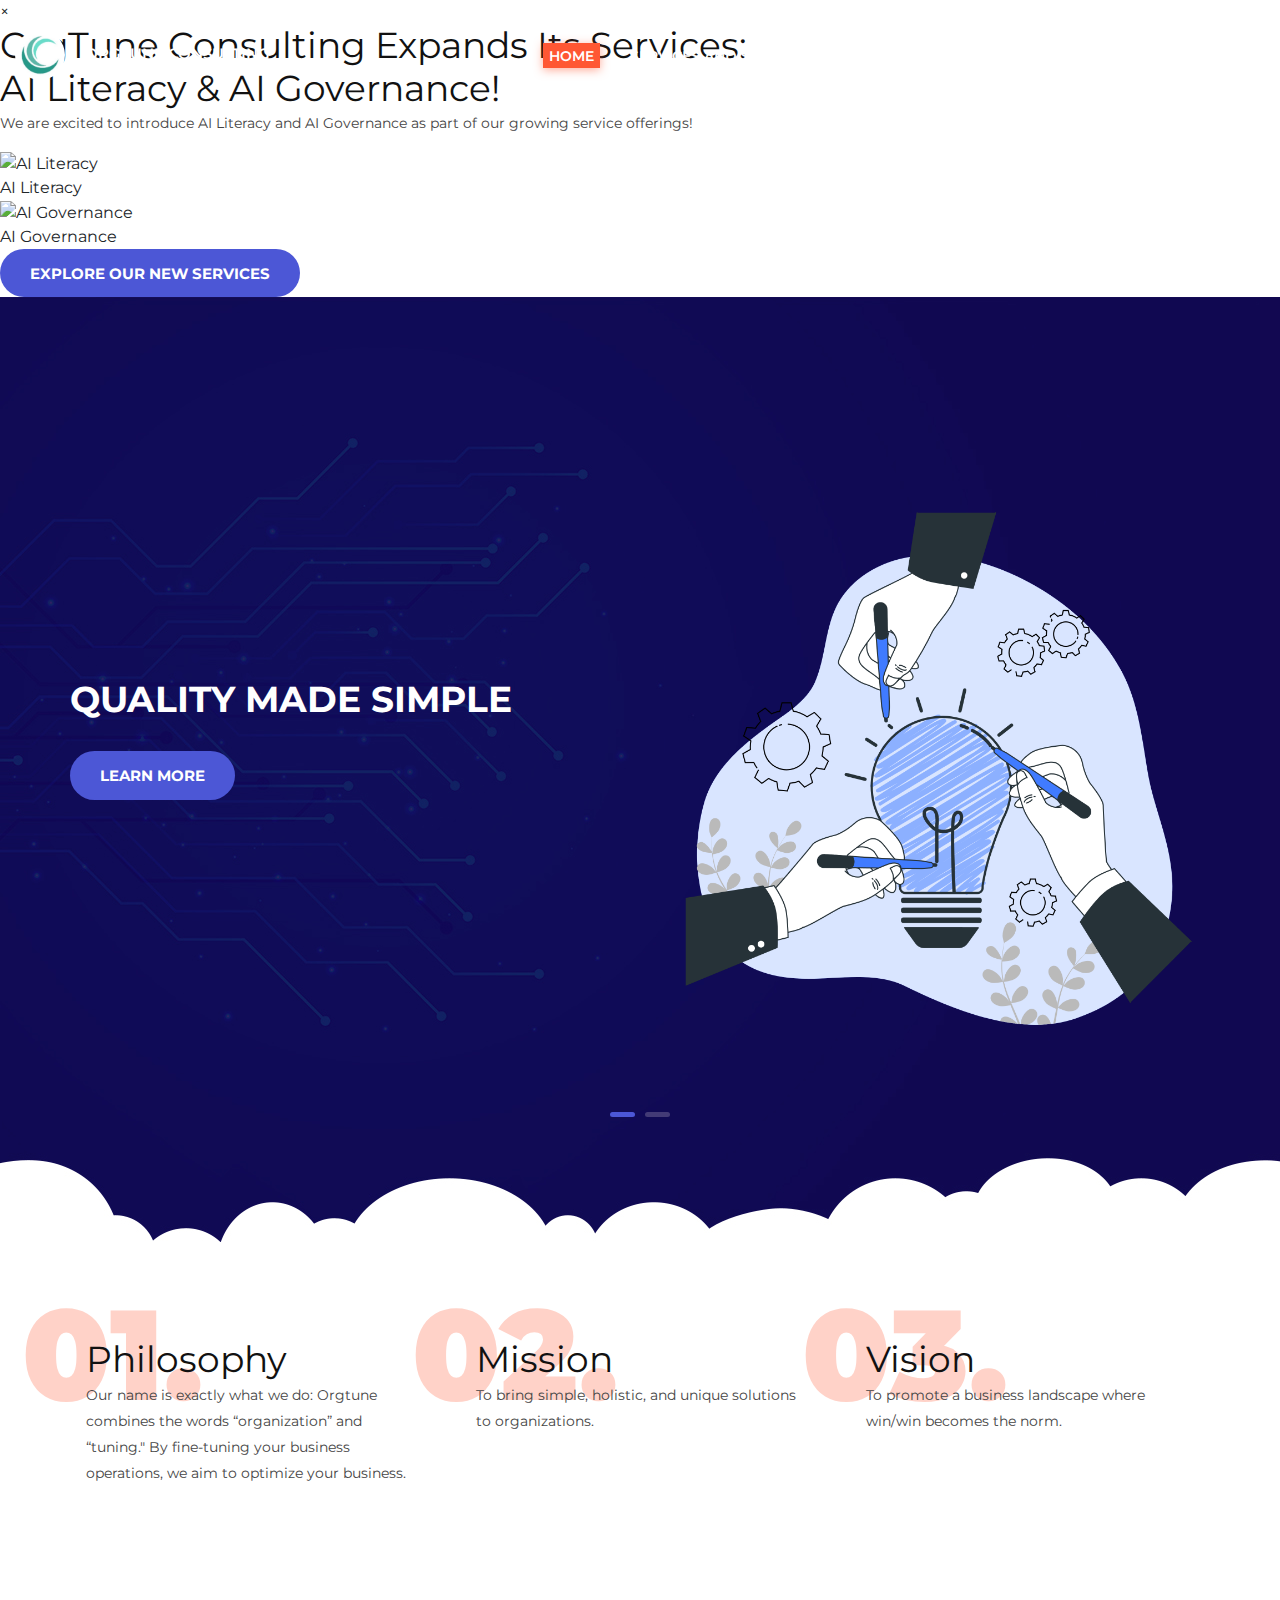
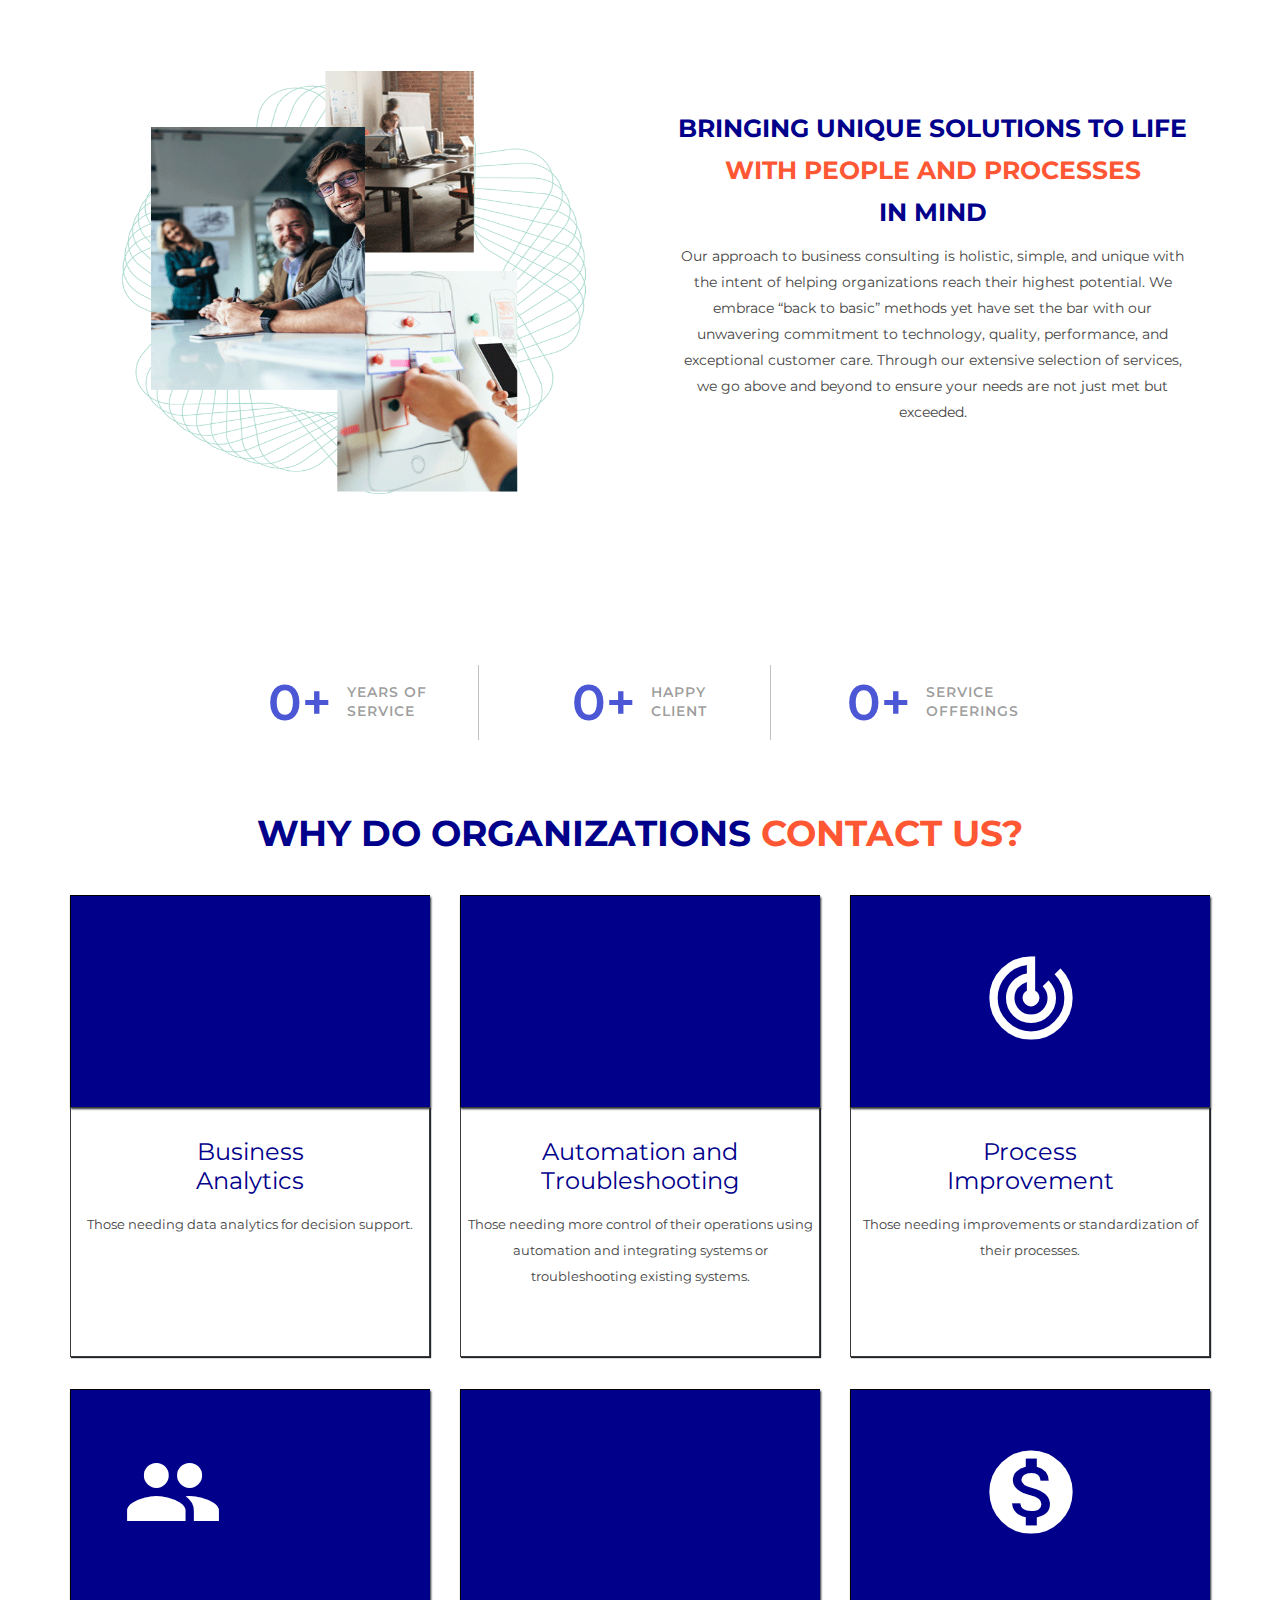
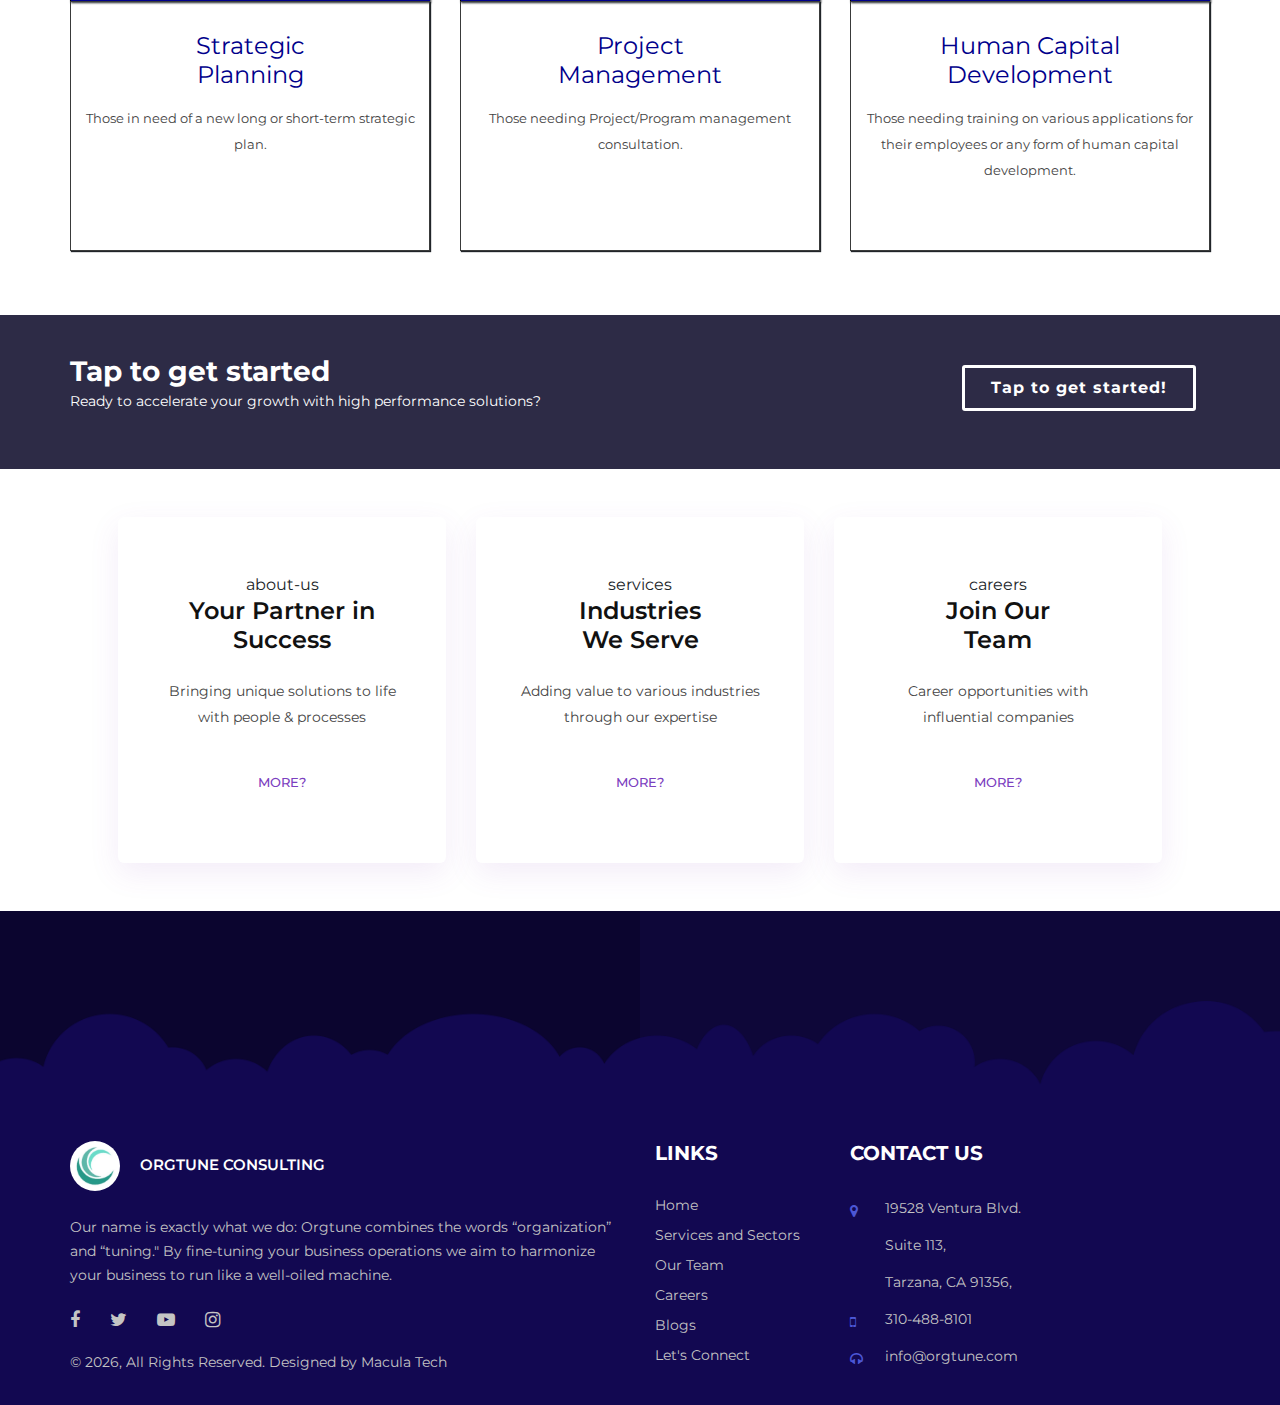
==== commit 51d5293f: "Update index.html" ====
--- a/index.html
+++ b/index.html
@@ -91,6 +91,35 @@
     </div>
   </header>
   <!-- Header End -->
+
+  <!-- Popup HTML -->
+  <div class="popup-overlay" id="popup">
+    <div class="popup-content">
+        <span class="close-btn" onclick="closePopup()">&times;</span>
+        <h2 class="popup-title">OrgTune Consulting Expands Its Services:<br>AI Literacy & AI Governance!</h2>
+        <p class="popup-text">We are excited to introduce AI Literacy and AI Governance as part of our growing service offerings!</p>
+        
+        <div class="photo-grid">
+            <!-- Grid Item 1 -->
+            <div class="grid-item">
+                <div class="image-container">
+                    <img src="img/new_service_1.jpg" class="grid-image" alt="AI Literacy">
+                </div>
+                <div class="image-title">AI Literacy</div>
+            </div>
+            
+            <!-- Grid Item 2 -->
+            <div class="grid-item">
+                <div class="image-container">
+                    <img src="img/new_service_2.jpeg" class="grid-image" alt="AI Governance">
+                </div>
+                <div class="image-title">AI Governance</div>
+            </div>
+        </div>
+
+        <a href="contact.html" class="primary-btn learn-more" onclick="handleLearnMoreClick()">Explore Our New Services</a>
+    </div>
+</div>
 
   <!-- Hero Section Begin -->
   <section class="hero-section">
@@ -511,8 +540,8 @@
               <h5>cONTACT US</h5>
               <ul class="footer__widget-info">
                 <li>
-                  <span class="fa fa-map-marker"></span>Suite 47-364 <br> 20929 Ventura Blvd. Woodland Hills, <br>
-                  Los Angeles, CA, 91364 USA
+                  <span class="fa fa-map-marker"></span>19528 Ventura Blvd. <br> Suite 113, <br>
+                  Tarzana, CA 91356,
                 </li>
                 <li>
                   <span class="fa fa-mobile"></span> 310-488-8101
@@ -538,4 +567,4 @@
   <script src="js/main1.js"></script>
 </body>
 
-</html>+</html>
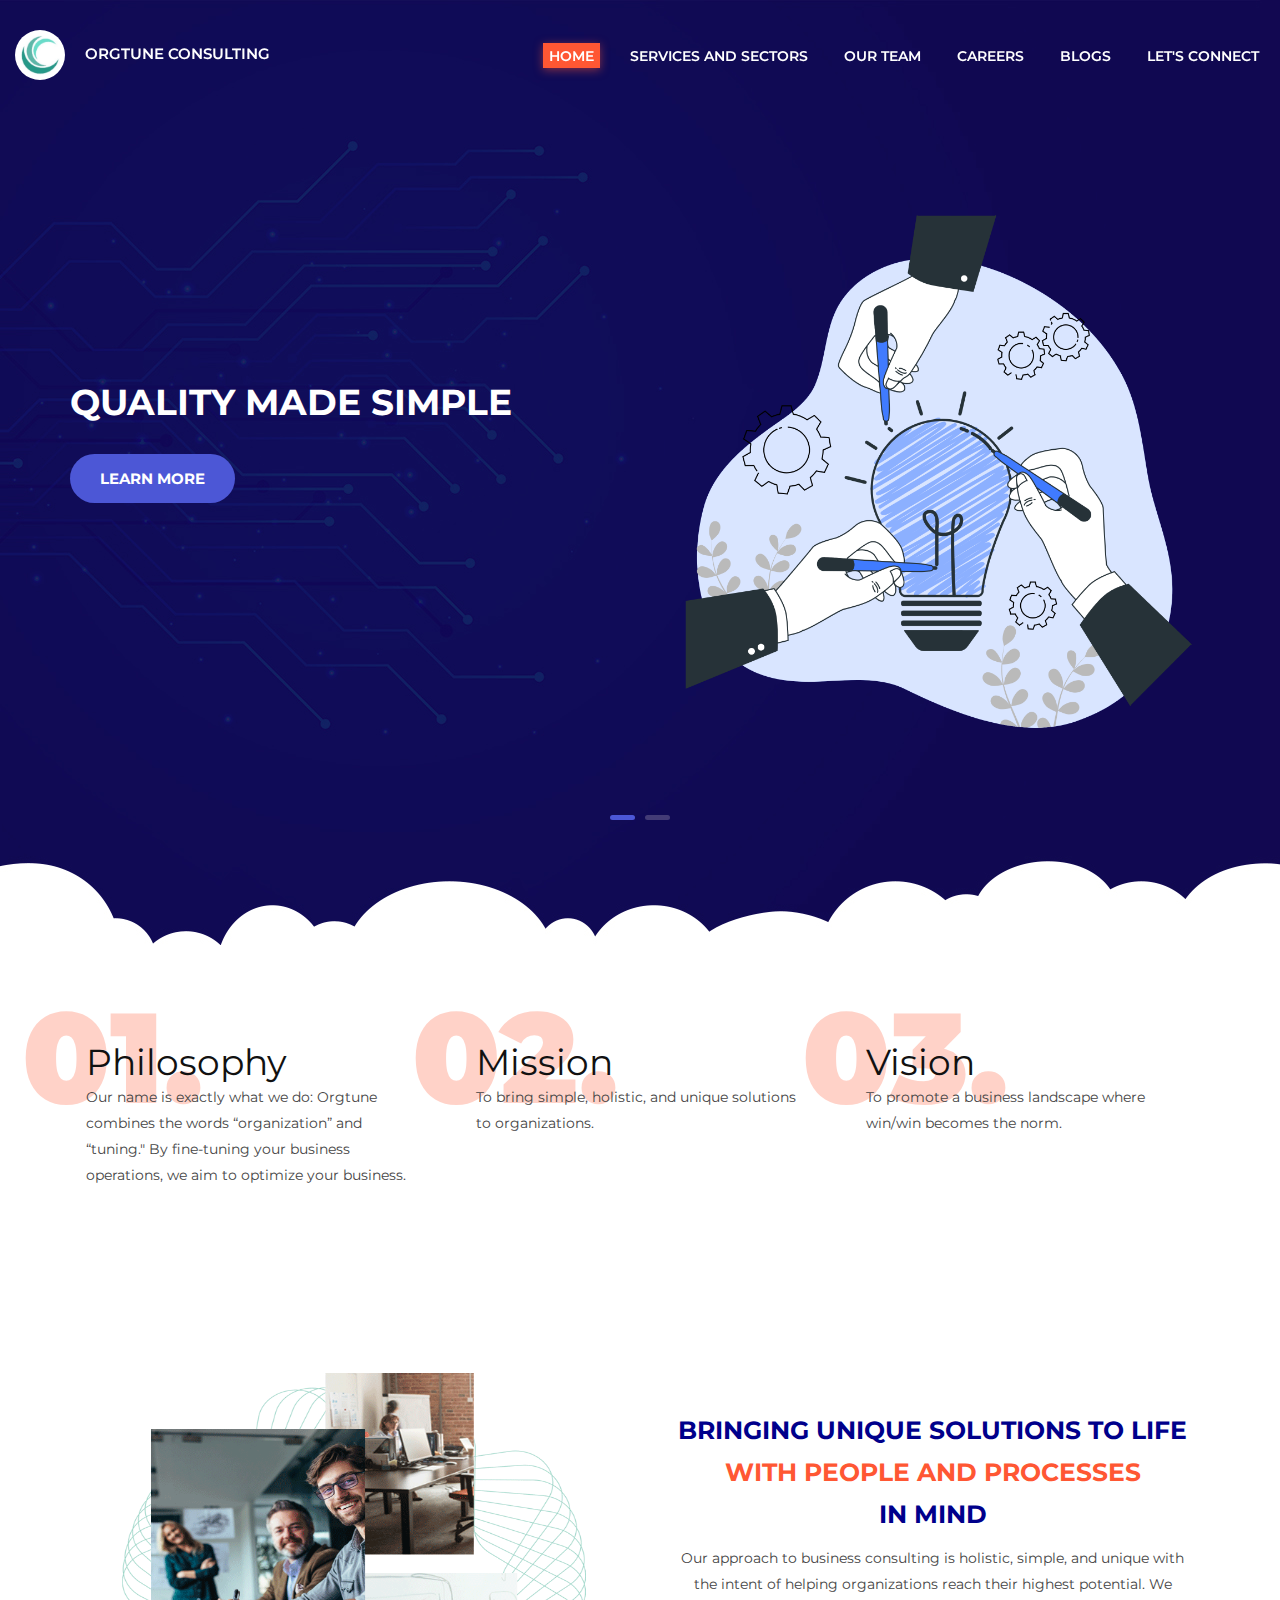
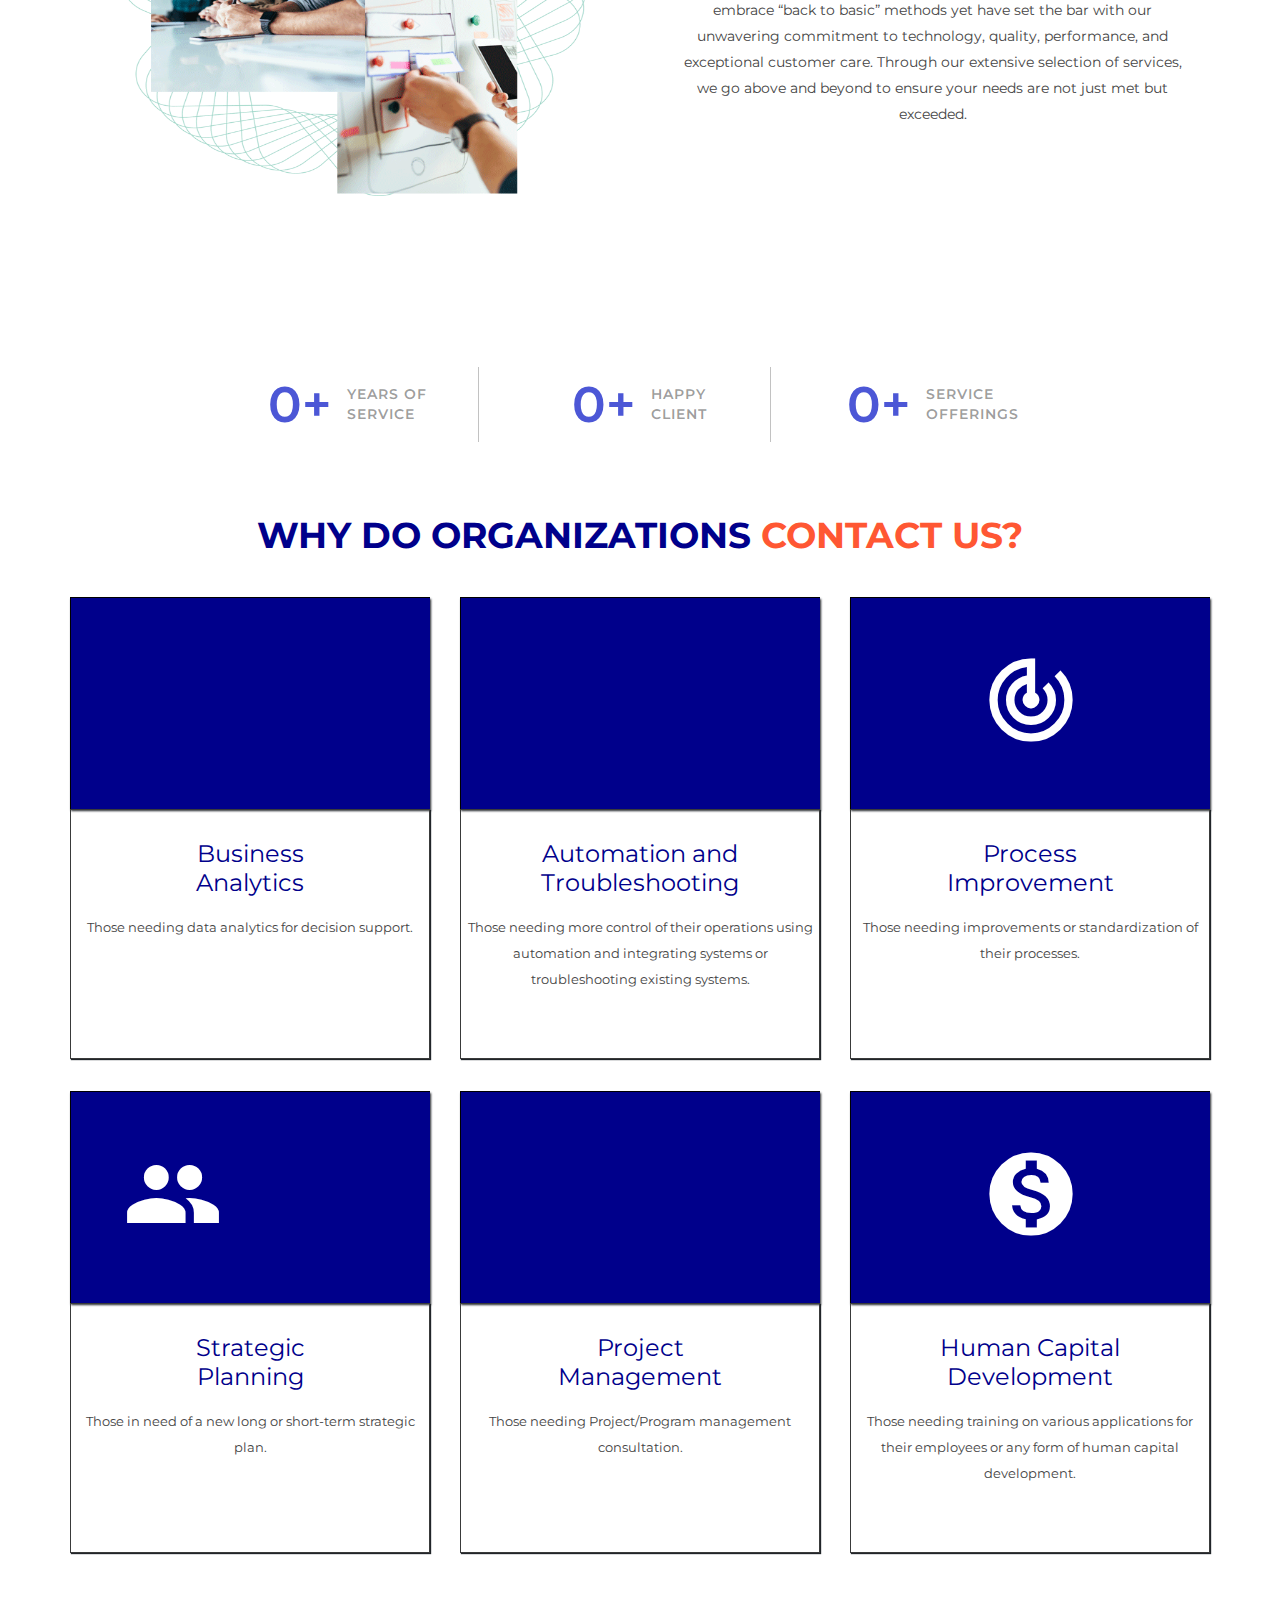
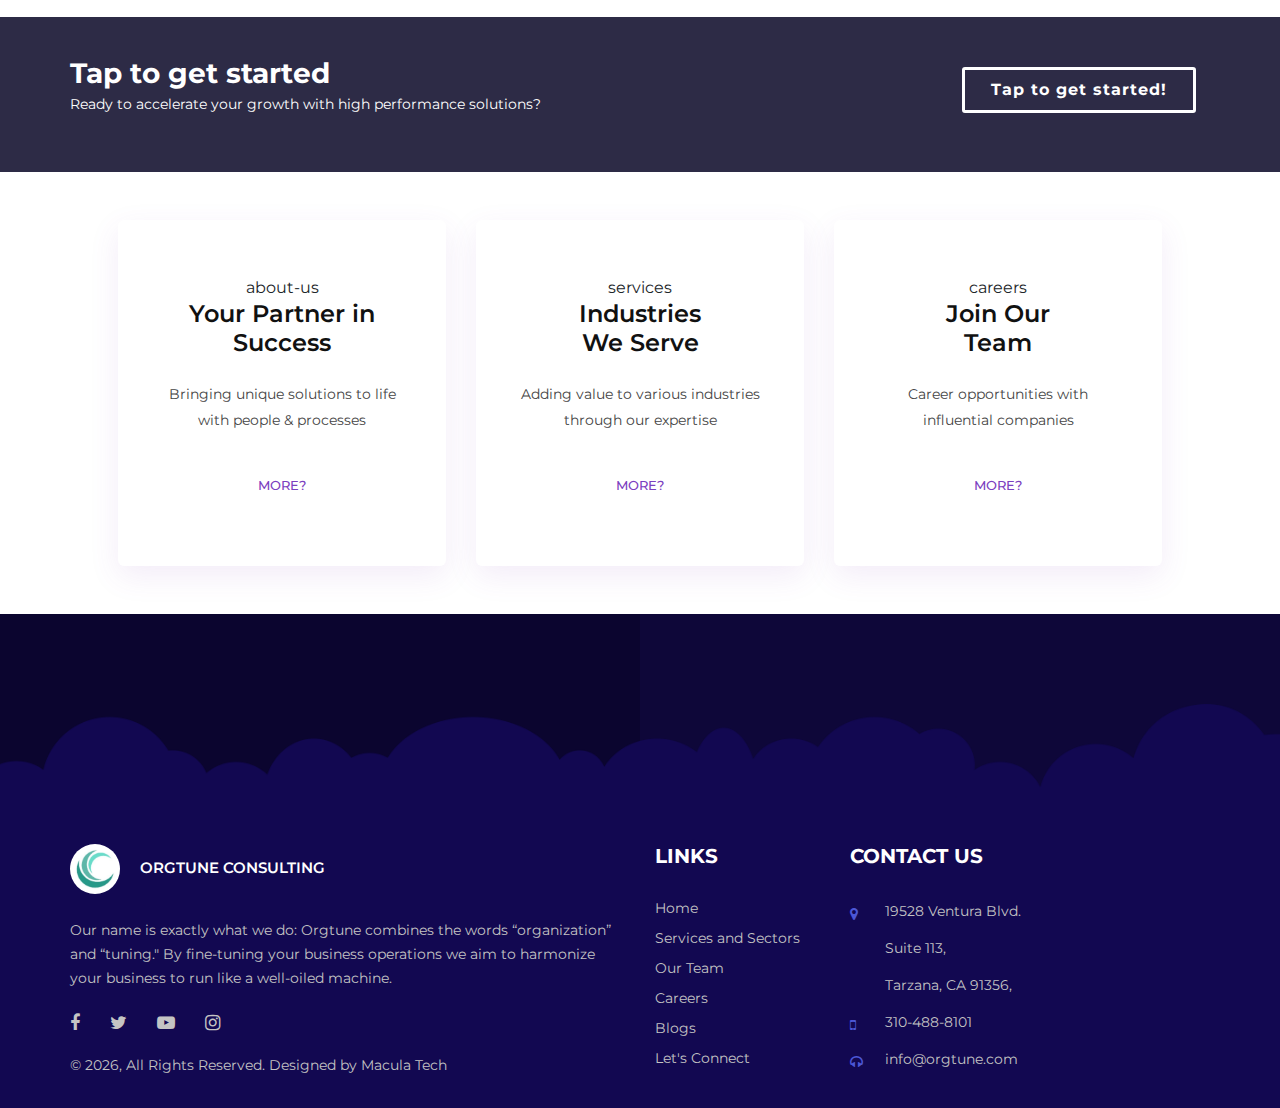
==== commit 4e004014: "Update index.html" ====
--- a/index.html
+++ b/index.html
@@ -96,16 +96,16 @@
   <div class="popup-overlay" id="popup">
     <div class="popup-content">
         <span class="close-btn" onclick="closePopup()">&times;</span>
-        <h2 class="popup-title">OrgTune Consulting Expands Its Services:<br>AI Literacy & AI Governance!</h2>
-        <p class="popup-text">We are excited to introduce AI Literacy and AI Governance as part of our growing service offerings!</p>
+        <h2 class="popup-title">OrgTune Consulting Expands Its Services:<br>AI Readiness & AI Governance!</h2>
+        <p class="popup-text">We are excited to introduce AI Readiness and AI Governance as part of our growing service offerings!</p>
         
         <div class="photo-grid">
             <!-- Grid Item 1 -->
             <div class="grid-item">
                 <div class="image-container">
-                    <img src="img/new_service_1.jpg" class="grid-image" alt="AI Literacy">
+                    <img src="img/new_service_1.jpg" class="grid-image" alt="AI Readiness">
                 </div>
-                <div class="image-title">AI Literacy</div>
+                <div class="image-title">AI Readiness</div>
             </div>
             
             <!-- Grid Item 2 -->
--- a/css/style2.css
+++ b/css/style2.css
@@ -28,6 +28,12 @@
   height: 100%;
   font-family: "Montserrat", sans-serif;
   -webkit-font-smoothing: antialiased;
+  -ms-overflow-style: none; /* Internet Explorer 10+ */
+  scrollbar-width: none; /* Firefox */
+}
+
+body::-webkit-scrollbar {
+  display: none; /* Safari and Chrome */
 }
 
 h1,
@@ -2152,3 +2158,246 @@
   box-shadow: 0 2px 10px rgba(0, 0, 0, 0.3); /* Light shadow */
   transition: opacity 0.3s; /* Smooth transition */
 }
+
+/* Popup Styling */
+body.popup-active {
+  overflow: hidden;
+  padding-right: calc(100vw - 100%);
+}
+
+.popup-overlay {
+  display: none; /* Hidden by default */
+  position: fixed;
+  top: 0;
+  left: 0;
+  width: 100%;
+  height: 100%;
+  background: rgba(0, 0, 0, 0.5);
+  z-index: 999;
+  animation: fadeIn 0.3s;
+  /* Flex properties for when it's visible */
+  justify-content: center;
+  align-items: center;
+  padding: 20px;
+}
+
+.popup-content {
+  position: relative;
+  width: 90%; /* Changed from fixed 80% */
+  max-width: 800px;
+  padding: 30px;
+  background: linear-gradient(135deg, #ffffff 0%, #ccd0ef 50%, #262f77 100%);
+  border-radius: 12px;
+  box-shadow: 0 10px 30px rgba(0, 0, 0, 0.2);
+  color: black;
+  animation: slideUp 0.4s ease-out forwards;
+  /* Remove margin: 10% auto */
+  /* Add responsive min-width if needed */
+  min-width: 280px; /* Prevents content from becoming too narrow */
+  max-height: 90vh; /* Prevent overflow */
+  overflow-y: auto; /* Enable scrolling if needed */
+  height: fit-content; /* Adjust height to content */
+  scroll-behavior: smooth;
+}
+
+.photo-grid {
+  display: grid;
+  grid-template-columns: repeat(
+    auto-fit,
+    minmax(150px, 1fr)
+  ); /* Reduced min size */
+  gap: 15px;
+  margin: 20px 0;
+}
+
+.image-container {
+  padding-bottom: 60%; /* More square aspect ratio */
+}
+
+.grid-image {
+  position: absolute;
+  width: 100%;
+  height: 100%;
+  object-fit: cover;
+}
+
+.popup-title {
+  font-size: 26px;
+  margin-bottom: 15px;
+  font-weight: 700;
+  text-align: center;
+}
+
+.popup-text {
+  font-size: 18px;
+  text-align: center;
+  margin-bottom: 25px;
+  line-height: 1.5;
+}
+
+.learn-more {
+  display: block;
+  width: fit-content;
+  margin: auto;
+}
+
+.close-btn {
+  position: absolute;
+  top: 15px;
+  right: 15px;
+  cursor: pointer;
+  color: black;
+  font-size: 24px;
+  transition: transform 0.2s;
+}
+
+.close-btn:hover {
+  transform: rotate(90deg);
+}
+
+.popup-body {
+  text-align: center;
+}
+
+.popup-title {
+  font-size: 26px;
+  margin-bottom: 15px;
+  font-weight: 700;
+}
+
+.popup-text {
+  font-size: 18px;
+  line-height: 1.6;
+  margin-bottom: 25px;
+}
+
+.photo-grid {
+  display: grid;
+  grid-template-columns: repeat(auto-fit, minmax(220px, 1fr));
+  gap: 25px;
+  margin: 25px 0;
+}
+
+.grid-item {
+  background: #ffffff15;
+  border-radius: 8px;
+  overflow: hidden;
+  transition: transform 0.3s;
+  position: relative;
+}
+
+.grid-item:hover {
+  transform: translateY(-5px);
+}
+
+.image-container {
+  position: relative;
+  padding-bottom: 75%; /* 4:3 aspect ratio */
+  overflow: hidden;
+}
+
+.grid-image {
+  position: absolute;
+  width: 100%;
+  height: 100%;
+  object-fit: cover;
+}
+
+.image-title {
+  padding: 15px 10px;
+  text-align: center;
+  font-size: 16px;
+  font-weight: 500;
+  background: rgba(255, 255, 255, 0.1);
+  color: black;
+  margin: 0;
+}
+
+@media (max-width: 768px) {
+  .popup-overlay {
+    padding: 10px; /* Reduce padding on mobile */
+    align-items: center; /* Top alignment */
+  }
+
+  .popup-content {
+    width: 95%;
+    padding: 20px;
+    max-height: 85vh; /* Better mobile height */
+  }
+
+  .photo-grid {
+    grid-template-columns: 1fr !important; /* Force single column */
+    gap: 15px;
+    margin: 20px;
+  }
+
+  .popup-title {
+    font-size: 14px;
+    line-height: 1.3;
+  }
+
+  .popup-text {
+    font-size: 12px;
+    margin-bottom: 10px;
+  }
+
+  .image-title {
+    font-size: 14px;
+    padding: 8px 6px;
+  }
+
+  .learn-more {
+    padding: 10px 30px;
+    font-size: 10px !important;
+  }
+
+  .close-btn {
+    top: 10px;
+    right: 10px;
+    font-size: 20px;
+  }
+
+  .photo-grid {
+    grid-template-columns: repeat(2, 1fr) !important; /* Force 2 columns */
+    gap: 10px; /* Reduced gap for mobile */
+  }
+
+  .grid-item {
+    min-width: 120px; /* Minimum size for mobile */
+  }
+
+  .image-title {
+    font-size: 12px; /* Smaller text for mobile */
+    padding: 8px 5px; /* Tighter padding */
+    line-height: 1.3;
+  }
+
+  .image-container {
+    padding-bottom: 70%; /* Taller aspect ratio for mobile */
+  }
+
+  .popup-content {
+    padding: 15px; /* Reduced padding */
+  }
+}
+
+/* Add this to maintain image aspect ratio */
+.image-container {
+  padding-bottom: 65%; /* Slightly squarer ratio for mobile */
+}
+
+@keyframes slideUp {
+  to {
+    transform: translateY(0);
+    opacity: 1;
+  }
+}
+
+@keyframes fadeIn {
+  from {
+    opacity: 0;
+  }
+  to {
+    opacity: 1;
+  }
+}
